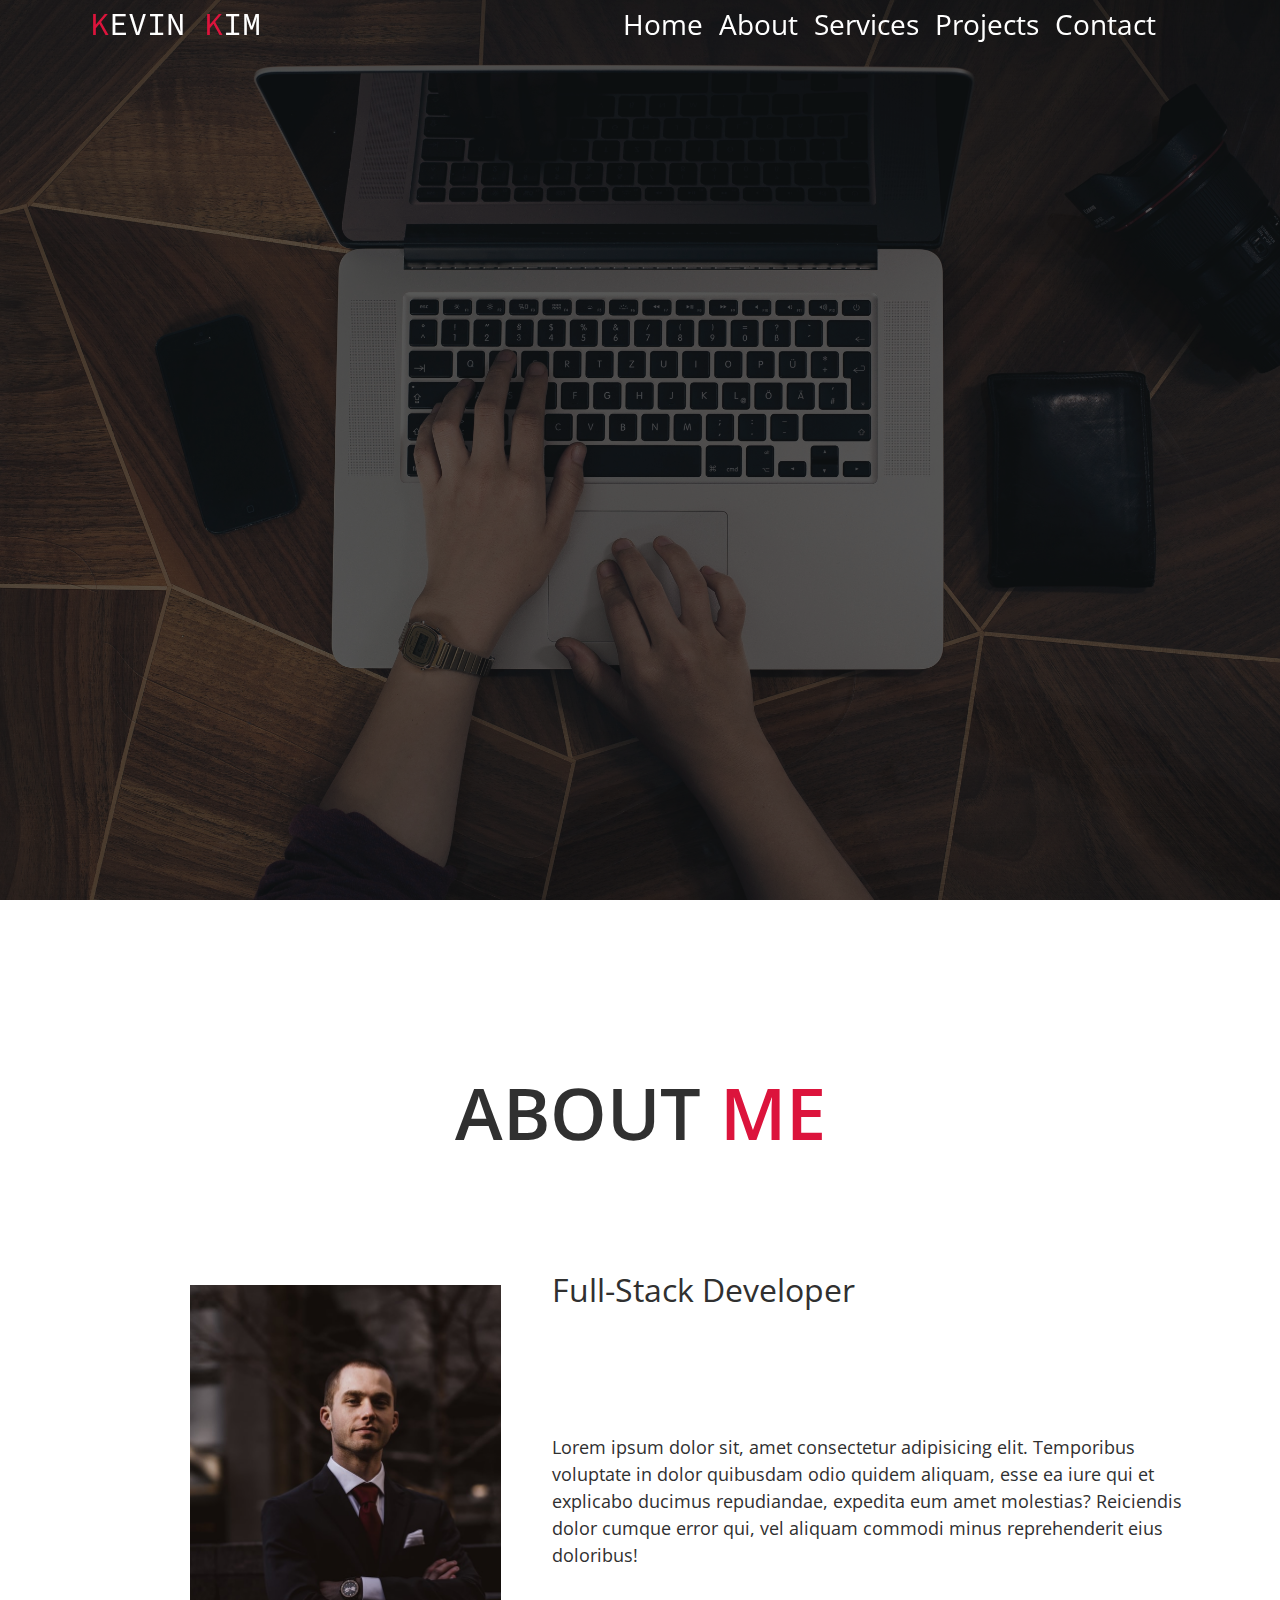
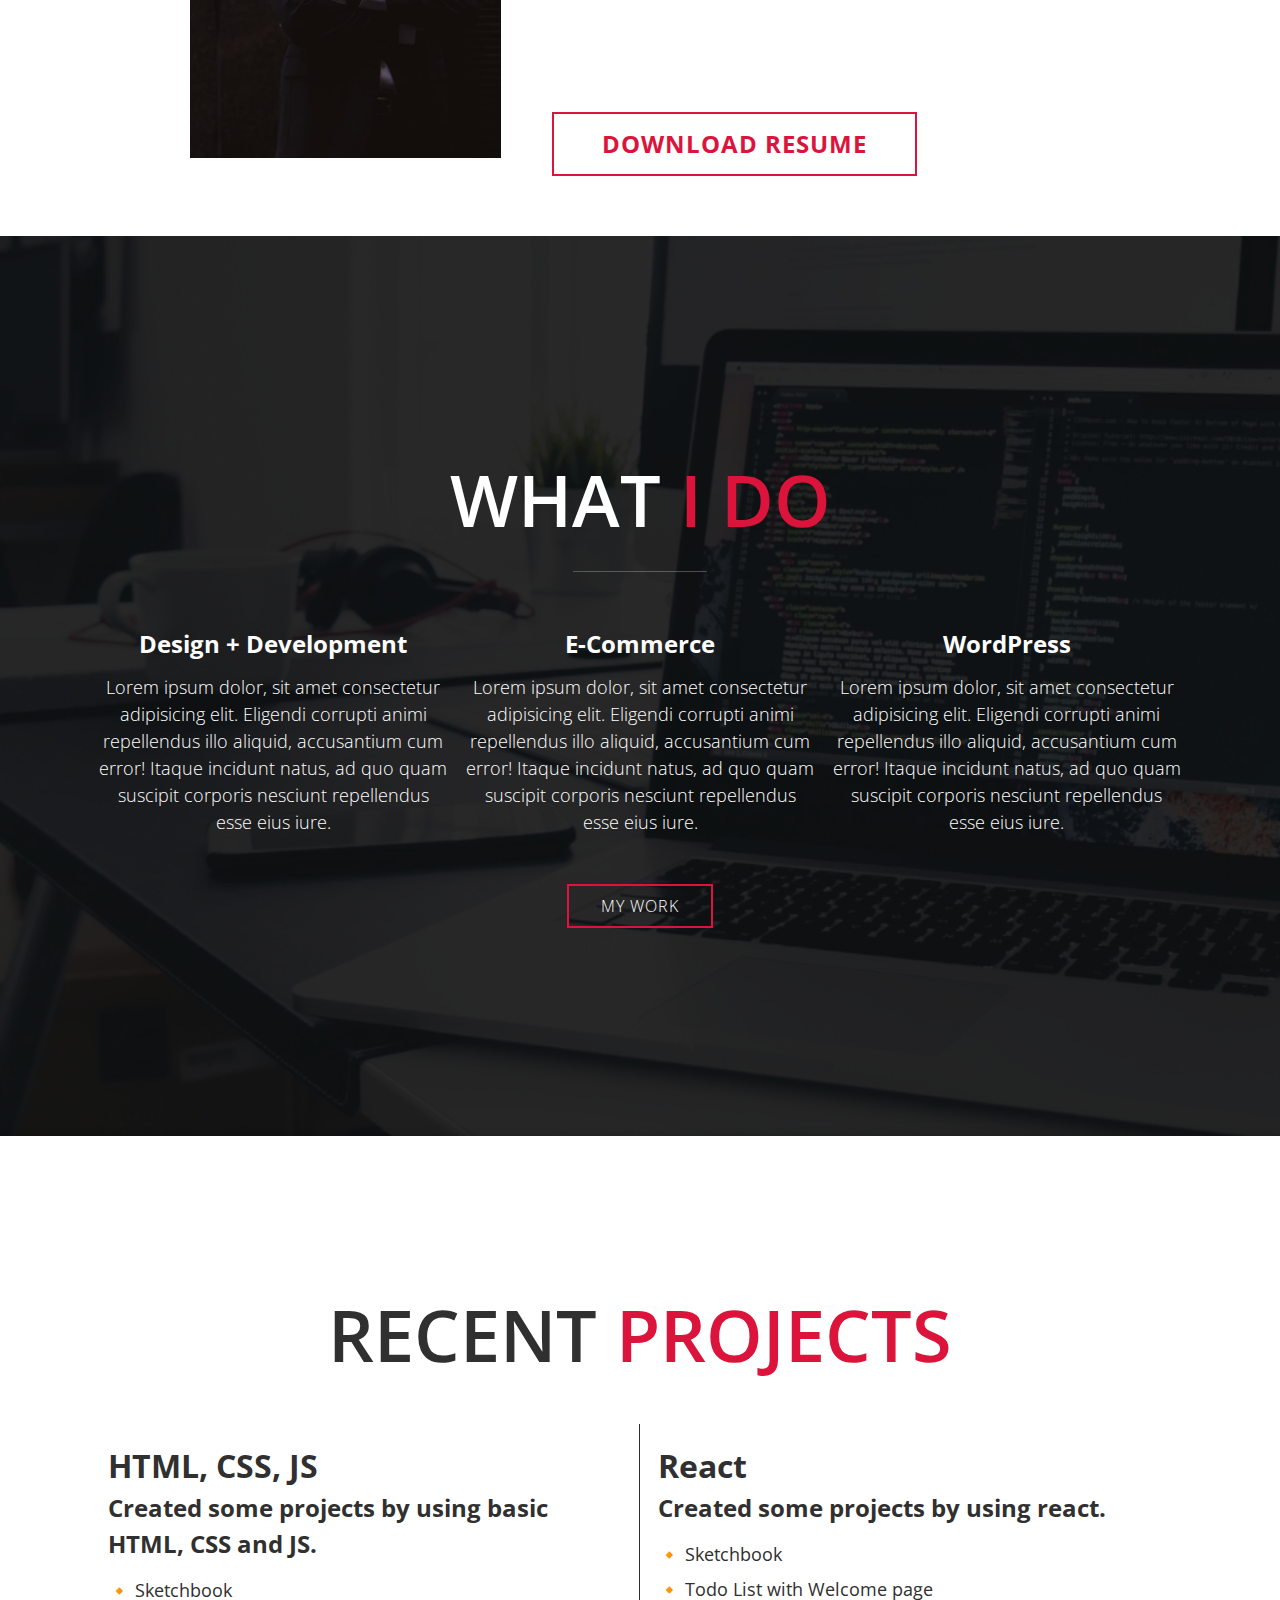
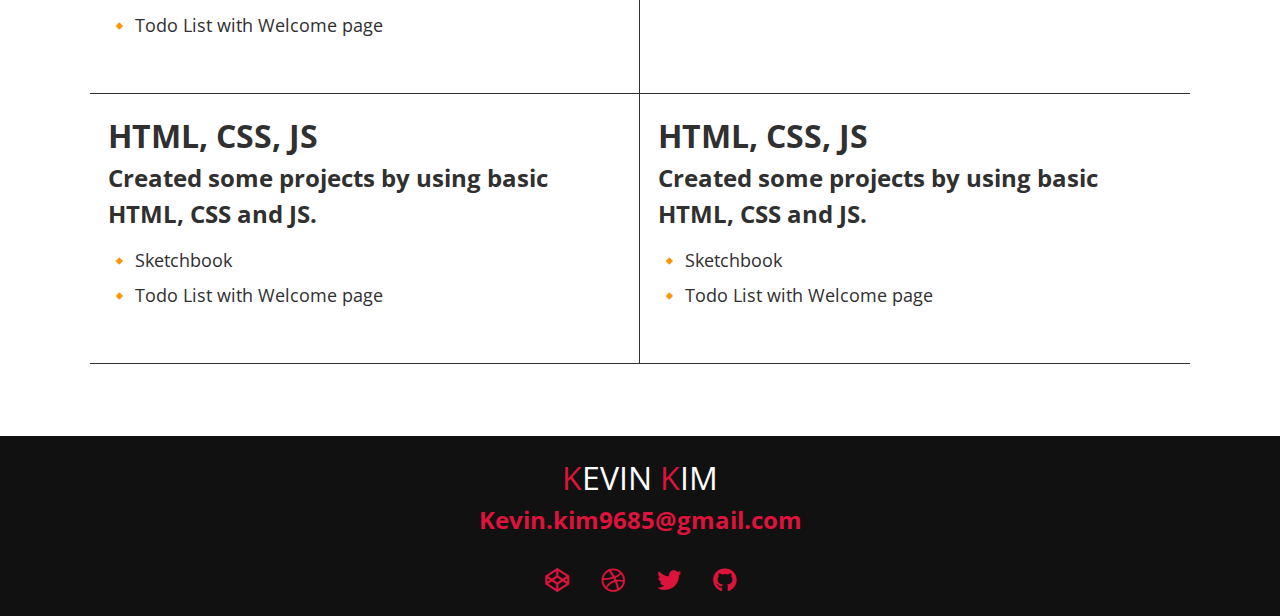
==== index.html @ 4c78dd15 "Update project detail page layout" ====
<!DOCTYPE html>
<html lang="en">

<head>
    <meta charset="UTF-8">
    <meta name="viewport" content="width=device-width, initial-scale=1.0">
    <link rel="stylesheet" href="https://cdnjs.cloudflare.com/ajax/libs/font-awesome/5.15.2/css/all.min.css">
    <link rel="stylesheet" href="styles.css">
    <title>Welcome to Kevin's Homepage</title>
</head>

<body>
    <!-- Header -->
    <header>
        <div class="header" id="header">
            <div class="logo">
                <a href="#" class="header__logo">
                    <h2><span>K</span>evin <span>K</span>im</h2>
                </a>
            </div>
            <nav>
                <div class="hamburger">
                    <div class="bar"></div>
                </div>
                <ul class="nav__items">
                    <li class="nav__item"><a href="#intro">
                            <h3 data-after="Home">Home</h3>
                        </a></li>
                    <li class="nav__item"><a href="#about">
                            <h3>About</h3>
                        </a></li>
                    <li class="nav__item"><a href="#services">
                            <h3>Services</h3>
                        </a></li>
                    <li class="nav__item"><a href="#projects">
                            <h3>Projects</h3>
                        </a></li>
                    <li class="nav__item"><a href="#footer">
                            <h3>Contact</h3>
                        </a></li>
                </ul>
            </nav>
        </div>
    </header>
    <!-- /Header -->

    <main>
        <!-- Introduction -->
        <section class="intro" id="intro">
            <!-- <div class="intro__left"> </div> -->

            <h2 class="section__subtitle section__subtitle--intro">Hello,<span class="span__animation"></span></h2>
            <h2 class="section__subtitle section__subtitle--intro">Full-Stack Developer <span
                    class="span__animation"></span></h2>
            <div class="intro__right">
                <p>Creative & </p>
                <p>Self-Motivated</p>
            </div>
            <h1 class="section__title section__title--intro">Kevin Kim<span class="span__animation"></span></h1>

            <a href="#projects" class="btn btn--intro" type="button">portfolio<span class="span__animation"></span></a>

            <!-- <div class="intro__right">
                <p>Creative</p>
                <p>Self-Motivated</p>
            </div> -->
        </section>
        <!-- /Introduction -->

        <!-- About -->
        <section class="about" id="about">
            <img src="./img/img-2.png" alt="About Me">
            <h1 class="section__title section__title--about">About <span>Me</span> </h1>
            <h2 class="section__subtitle section__subtitle--about">Full-Stack Developer</h2>
            <div class="section__body section__body--about">
                <p>Lorem ipsum dolor sit, amet consectetur adipisicing elit. Temporibus voluptate in dolor quibusdam
                    odio quidem aliquam, esse ea iure qui et explicabo ducimus repudiandae, expedita eum amet molestias?
                    Reiciendis dolor cumque error qui, vel aliquam commodi minus reprehenderit eius doloribus!</p>
            </div>
            <div class="button">
                <a href="#" class="btn btn-about" type="button">download resume</a>
            </div>
        </section>
        <!-- /About -->

        <!-- Services -->
        <section class="services" id="services">
            <h1 class="section__title section__title--services">What <span>I do</span></h1>
            <div class="section__body section__body--services">
                <div class="section__body--service">
                    <h2 class="section__subtitle section__subtitle--service">Design + Development</h2>
                    <p>Lorem ipsum dolor, sit amet consectetur adipisicing elit. Eligendi corrupti animi repellendus
                        illo aliquid, accusantium cum error! Itaque incidunt natus, ad quo quam suscipit corporis
                        nesciunt repellendus esse eius iure.</p>
                </div>
                <div class="section__body--service">
                    <h2 class="section__subtitle section__subtitle--service">E-Commerce</h2>
                    <p>Lorem ipsum dolor, sit amet consectetur adipisicing elit. Eligendi corrupti animi repellendus
                        illo aliquid, accusantium cum error! Itaque incidunt natus, ad quo quam suscipit corporis
                        nesciunt repellendus esse eius iure.</p>
                </div>
                <div class="section__body--service">
                    <h2 class="section__subtitle section__subtitle--service">WordPress</h2>
                    <p>Lorem ipsum dolor, sit amet consectetur adipisicing elit. Eligendi corrupti animi repellendus
                        illo aliquid, accusantium cum error! Itaque incidunt natus, ad quo quam suscipit corporis
                        nesciunt repellendus esse eius iure.</p>
                </div>
            </div>
            <a href="#projects" class="btn btn--service" type="button">My Work</a>

        </section>
        <!-- /Services -->

        <!-- Projects -->
        <section class="projects" id="projects">
            <h1 class="section__title section__title--projects">Recent <span>Projects</span></h1>
            <div class="project">
                <div class="project__body"><a href="html_css_js.html">
                        <h3 class="project__title">HTML, CSS, JS</h3>
                        <h4 class="project__subtitle">Created some projects by using basic HTML, CSS and JS.</h4>
                        <ul class="project__uList">
                            <li class="project__list">🔸 Sketchbook </li>
                            <li class="project__list">🔸 Todo List with Welcome page
                            </li>
                        </ul>
                    </a>
                </div>
                <div class="project__body"><a href="react.html">
                        <h3 class="project__title">React</h3>
                        <h4 class="project__subtitle">Created some projects by using react.</h4>
                        <ul class="project__uList">
                            <li class="project__list">🔸 Sketchbook </li>
                            <li class="project__list">🔸 Todo List with Welcome page
                            </li>
                        </ul>
                    </a>
                </div>
            </div>
            <div class="project">
                <div class="project__body"><a href="html_css_js.html">
                        <h3 class="project__title">HTML, CSS, JS</h3>
                        <h4 class="project__subtitle">Created some projects by using basic HTML, CSS and JS.</h4>
                        <ul class="project__uList">
                            <li class="project__list">🔸 Sketchbook </li>
                            <li class="project__list">🔸 Todo List with Welcome page
                            </li>
                        </ul>
                    </a>
                </div>
                <div class="project__body"><a href="html_css_js.html">
                        <h3 class="project__title">HTML, CSS, JS</h3>
                        <h4 class="project__subtitle">Created some projects by using basic HTML, CSS and JS.</h4>
                        <ul class="project__uList">
                            <li class="project__list">🔸 Sketchbook </li>
                            <li class="project__list">🔸 Todo List with Welcome page
                            </li>
                        </ul>
                    </a>
                </div>
            </div>
        </section>
        <!-- /Projects -->
        <!-- Footer -->
        <footer class="footer" id="footer">
            <p>
            <h3 class="footer__title"><span>K</span>evin <span>K</span>im </h3>
            </p>
            <a href="mailto:kevin.kim9685@gmail.com" class="footer__link">Kevin.kim9685@gmail.com</a>
            <ul class="social-site">
                <li class="social-site__item"><a class="social-site__link" href="https://codepen.io"><i
                            class="fab fa-codepen"></i></a></li>
                <li class="social-site__item"><a class="social-site__link" href="http://dribbble.com"><i
                            class="fab fa-dribbble"></i></a></li>
                <li class="social-site__item"><a class="social-site__link" href="https://twitter.com"><i
                            class="fab fa-twitter"></i></a></li>
                <li class="social-site__item"><a class="social-site__link" href="https://github.com"><i
                            class="fab fa-github"></i></a></li>
        </footer>
        <!-- /Footer -->
    </main>
    <script src="app.js"></script>
</body>

</html>
---- styles.css ----
@import url('https://fonts.googleapis.com/css2?family=Open+Sans:wght@300;400;700;800&family=Source+Code+Pro:wght@300;400;700&family=Source+Sans+Pro:wght@300;400;700&display=swap');

*,
*::before,
*::after {
  margin: 0;
  padding: 0;
  box-sizing: border-box;
}

/* Custom Properties */
:root {
  /*font-family*/
  --ff-primary: 'Open Sans', sans-serif;
  --ff-secondary: 'Source Code Pro', monospace;
  --ff-third: 'Source Sans Pro', sans-serif;

  /* font-weight */
  --fw-light: 300;
  --fw-regular: 400;
  --fw-bold: 700;
  --fw-bolder: 900;

  /* color */
  --clr-light: #ffffff;
  --clr-dark: #303030;
  --clr-accent: #0c0c0c;
  --clr-main: crimson;
  --clr-darker: #111111;

  /* font-size */
  --fs-h1: 3rem;
  --fs-h2: 2.25rem;
  --fs-h3: 1.25rem;
  --fs-h4: 0.9rem;
  --fs-body: 0.8rem;

  /* box-shadow */
  --bs: 0.25em 0.25em 0.75em rgba(0, 0, 0, 0.25),
    0.125em 0.125em 0.25em rgba(0, 0, 0, 0.15);
}

@media (min-width: 800px) {
  :root {
    --fs-h1: 4.5rem;
    --fs-h2: 3.75rem;
    --fs-h3: 2rem;
    --fs-h4: 1.5rem;
    --fs-body: 1.125rem;
  }
}
/* /Custom Properties */

/* General Styles */
html {
  scroll-behavior: smooth;
}

body {
  background-color: var(--clr-light);
  font-weight: var(--fw-regular);
  color: var(--clr-dark);
  font-family: var(--ff-primary);
  font-size: var(--fs-body);
  line-height: 1.5;
}

img {
  width: 100%;
  height: 100%;
  object-fit: cover;
}

a {
  text-decoration: none;
}

span {
  color: var(--clr-main);
}

.span__animation {
  position: absolute;
  top: 0;
  left: 0;
  height: 100%;
  width: 0%;
}

.btn {
  display: inline-block;
  position: relative;
  padding: 0.5em 2em;
  color: var(--clr-light);
  background-color: transparent;
  border: 2px solid var(--clr-main);
  font-size: var(--fs-h4);
  text-transform: uppercase;
  letter-spacing: 1px;
  margin-top: 1em;
  font-weight: var(--fw-light);
}

.btn:hover {
  color: var(--clr-light);
  background-color: var(--clr-main);
  transition: 0.4s ease-in-out;
}
/* /General Styles */

/* Typography */
h1 {
  font-size: var(--fs-h1);
  font-weight: var(--fw-bold);
}
h2 {
  font-size: var(--fs-h2);
  font-weight: var(--fw-regular);
}
h3 {
  font-size: var(--fs-h3);
}
h4 {
  font-size: var(--fs-h4);
}

section {
  /* margin-bottom: 1em; */
  min-height: 100vh;
  width: 100%;
  display: flex;
  justify-content: center;
  align-items: center;
  padding: 5em 3em;
}

.section__title {
  margin-bottom: 0.25em;
  font-size: var(--fs-h1);
  text-transform: uppercase;
  font-weight: 600;
  font-size: var(--fs-h1);
  text-align: center;
}

.section__subtitle {
  font-size: var(--fs-h3);
}

.section__title--intro {
  margin-bottom: 0;
  line-height: 1.2;
}

/* /Typography */

/* Header */
header {
  position: fixed;
  left: 0;
  top: 0;
  z-index: 2;
  width: 100vw;
  height: auto;
  /* padding: 0 1em; */
}

.header {
  position: relative;
  display: flex;
  justify-content: space-between;
  align-items: center;
  padding: 0 2em;
}

.header::after {
  content: '';
  position: absolute;
  top: 0;
  left: 0;
  width: 100%;
  height: 100%;
  /* background-color: var(--clr-dark); */
  z-index: -1;
  opacity: 0.5;
  /* background-color: var(--clr-dark); */
  /* opacity: 0.9; */
}

.header__logo {
  /* margin-left: 1em; */
  /* margin-left: 1em; */
  /* height: auto; */
  color: var(--clr-light);
  font-family: var(--ff-secondary);
  text-transform: uppercase;
}

.header__logo h2 {
  font-size: 2rem;
}

/* .nav {
  display: flex;
  align-items: center;
  justify-content: center;
} */

.nav__items {
  display: none;
  transition: display 0.5s ease;
}
.nav__items.active {
  position: absolute;
  background-color: var(--clr-dark);
  /* color:var(--clr-light); */
  top: 0;
  left: 0;
  width: 100vw;
  height: 100vh;
  top: 0;
  display: flex;
  flex-direction: column;
  justify-content: space-evenly;
  align-items: center;
  /* transform: ; */
}

.nav__items .nav__item h3 {
  color: var(--clr-light);
  font-size: var(--fs-h3);
}

.nav__items .nav__item a h3:hover {
  color: var(--clr-main);
}

/*이 부분 어려움 다시하기
.nav__items .nav__item a h3::after {
  content:'home';
  position: absolute;
  width: 100%;
  height: 100%;
  display: flex;
  align-items: center;
  justify-content: center;
  top: 0;
  left: 0;

  color:white;
  font-size: 15rem;
  letter-spacing: 50px;
  z-index: 1;
  transition: 0.3s ease letter-spacing;
}




.nav__items .nav__item a h3:hover h3::after{

  letter-spacing: initial;
  z-index: 1;
  color: var(--clr-dark);
}



*/

.hamburger {
  display: flex;
  justify-content: center;
  align-items: center;
  width: 40px;
  height: 40px;
  border: 3px solid white;
  border-radius: 50%;
  position: relative;
  transform: scale(0.8);
  cursor: pointer;
  z-index: 2;
}

.hamburger::after {
  position: absolute;
  content: '';
  height: 100%;
  width: 100%;
  border-radius: 50%;
  border: 3px solid white;
  animation: hamburger_pulse 1s ease infinite;
}

.hamburger .bar {
  width: 25px;
  height: 2px;
  background-color: white;
  position: relative;
  z-index: -1;
}
.hamburger .bar::after,
.hamburger .bar::before {
  content: '';
  position: absolute;
  width: 25px;
  height: 2px;
  background-color: white;
  transition: transform 0.3s ease;
}

.hamburger .bar::after {
  bottom: 6px;
}
.hamburger .bar::before {
  top: 6px;
}

.hamburger.active .bar::after {
  bottom: 0;
  transform: rotate(45deg);
}
.hamburger.active .bar::before {
  top: 0;
  transform: rotate(-45deg);
}
.hamburger.active .bar {
  background-color: transparent;
}

/* /Header */

/* Introduction */
.intro {
  background-image: url(./img/bg3.jpg);
  /* width: 100%;
  height: 100%; */
  background-size: cover;
  background-position: top center;
  position: relative;
  z-index: 1;
  display: flex;
  flex-direction: column;
  /* justify-items: flex-start; */
  align-items: flex-start;
  padding-left: 3em;
  color: white;

  /* display: flex; */
}

.intro::after {
  content: '';
  position: absolute;
  width: 100%;
  height: 100%;
  top: 0;
  left: 0;
  background-color: var(--clr-darker);
  opacity: 0.7;
  z-index: -1;
}

/* h1, h2{
  display: inline-block;
} */

.intro__right {
  display: none;
  /* align-self: flex-end;
  margin-right: 5em; */
  /* justify-self: flex-end;
  right: auto; */
  /* right: auto; */
  /* height: 0; */
}

.section__subtitle--intro,
.section__title--intro {
  position: relative;
  animation: text_reveal 0.5s ease forwards;
  animation-delay: 0.3s;
  color: transparent;
}

.section__subtitle--intro:nth-child(1) {
  animation-delay: 1s;
}
.section__subtitle--intro:nth-child(2) {
  animation-delay: 2s;
}

.section__title--intro {
  /* color: var(--clr-main); */
  animation: text_reveal_name 0.5s ease forwards;
  animation-delay: 3s;
  text-transform: capitalize;
}

.section__subtitle--intro .span__animation,
.section__title--intro .span__animation {
  animation: text_reveal_box 1s ease;
  background-color: var(--clr-main);
}

.section__subtitle--intro:nth-child(1) .span__animation {
  animation-delay: 0.5s;
}
.section__subtitle--intro:nth-child(2) .span__animation {
  animation-delay: 1.5s;
}
.section__title--intro .span__animation {
  animation-delay: 2.5s;
}

.btn--intro {
  /* background-color: transparent; */
  border-color: transparent;
  color: transparent;
  animation: a_reveal 0.5s ease forwards;
  animation-delay: 4s;
}

.btn--intro .span__animation {
  /* left: 100%; */
  /* width: 100%; */
  background-color: var(--clr-main);
  animation: text_reveal_box 1s ease;
  animation-delay: 3.5s;
}

.intro__right p {
  font-size: var(--fs-h3);
  font-weight: var(--fw-bold);
  color: transparent;
  animation: text_reveal 0.5s ease forwards;
  animation-delay: 4.5s;
}
/* /Introduction */

/* About */
section.about {
  display: grid;
  margin: 2em auto 0 auto;

  grid-column-gap: 2em;
  grid-template-columns: 4fr 6fr;
  grid-auto-rows: minmax(min-content, auto);
  grid-template-areas:
    'title title'
    'img subtitle'
    'img body'
    'img button';
}

section.about img {
  grid-area: img;
  justify-self: end;
  width: 80%;
  height: 80%;
  border: 15px white solid;
  position: relative;
  z-index: -5;
  display: grid;
}

section.about img::after {
  content: 'Hi';
  position: absolute;
  top: 0;
  left: 0;
  justify-self: start;
  width: 98%;
  height: 98%;
  border: 30px solid var(--clr-main);
  z-index: 10;
}

section.about .section__title--about {
  grid-area: title;
}

section.about .section__subtitle--about {
  grid-area: subtitle;
}

section.about .section__body--about {
  grid-area: body;
}

section.about .btn-about {
  grid-area: button;
  color: var(--clr-main);
  font-weight: var(--fw-bold);
}

section.about .btn-about:hover {
  color: var(--clr-light);
}
/* /About */

/* Services */
section.services {
  background-image: url('./img/services-bg.jpg');
  background-size: cover;
  background-blend-mode: overlay;
  display: flex;
  flex-direction: column;
  justify-content: center;
  align-items: center;
  background-color: var(--clr-dark);
  color: var(--clr-light);
  text-align: center;
}
.section__body--services {
  display: flex;
  justify-content: space-evenly;
}

.section__title--services {
  position: relative;
}
.section__title--services::after {
  content: ' ';
  /* position: absolute; */
  display: block;
  /* left: 50%; */
  margin: 0.25em auto 0 auto;
  width: 35%;
  height: 1px;
  background-color: var(--clr-light);
  /* border: 1px var(--clr-light) solid; */
  opacity: 0.25;
}

.section__body--service {
  padding: 0 0.5rem;
}

.section__body--services .section__subtitle--service {
  font-size: var(--fs-h4);
  font-weight: var(--fw-bold);
  margin-top: 1.5em;
  margin-bottom: 0.5em;
}

.section__body--services p {
  font-weight: var(--fw-light);
}

.btn--service {
  margin-top: 3em;
  font-size: 1rem;
}

.btn--service:focus {
  outline: 3px solid var(--clr-main);
  outline-offset: 3px;
  transition: 0.2s ease;
}
/* /Services */

/* Projects */
.projects {
  flex-direction: column;
  padding-left: 0;
  padding-right: 0;
  padding-bottom: 0;
  box-shadow: var(--bs);
}

.projects .project {
  display: flex;
  flex-direction: row;
  /* background-color: var(--clr-dark); */
  /* color: var(--clr-light); */
  color: var(--clr-dark);
  height: 15em;
  /* overflow: hidden; */
  position: relative;
  z-index: 1;

  /* flex-basis: 50%; */
}

.project .project__body {
  flex-basis: 50%;
  padding: 1em 1em;
  display: flex;
  flex-direction: column;
  /* justify-content: center; */
  overflow: hidden;
  border-bottom: 1px solid var(--clr-dark);
  /* border-left: 1px solid var(--clr-dark); */
}

/* .project .project__body__right {
  border-left: 1px solid var(--clr-dark);
} */
.project .project__body:nth-child(odd) {
  border-right: 1px solid var(--clr-dark);
}

.project .project__body a {
  color: inherit;
}

.project .project__body a:hover {
  opacity: 0.8;
}

.project .project__img {
  flex-basis: 50%;
  position: relative;
  overflow: hidden;
}
/* 
.project .project__img::after{
  content: '';
  position: absolute;
  top: 0;
  left: 0;
  width: 100%;
  height: 100%;
  background-color: var(--clr-darker);
  opacity: 0.8;
  z-index: 1;
  cursor: pointer;
 
} */

.project .project__img img {
  transition: transform 0.2s ease;
  cursor: pointer;
}

/* .project .project__img img:hover { */
.project .project__img img:hover {
  transform: scale(1.2);
}

.project .project__uList {
  margin-top: 15px;
  list-style: none;
}

.project .project__list {
  cursor: pointer;
  margin-top: 0.5rem;
}

.project .project__list > a {
  color: inherit;
}

.project .project__list > a:hover {
  opacity: 0.8;
}
/* /Projects */

/* Footer */
.footer {
  background-color: var(--clr-darker);
  display: flex;
  flex-direction: column;
  justify-content: center;
  align-items: center;
  height: 10em;
}

.footer .footer__title {
  text-transform: uppercase;
  color: var(--clr-light);
  font-weight: var(--fw-regular);
}
.footer a {
  color: var(--clr-main);
  font-weight: bolder;
  transition: opacity 0.2s ease;
}

.footer a:hover {
  opacity: 0.6;
}

.footer .footer__link {
  margin-bottom: 1em;
  font-size: var(--fs-h4);
}

.footer .social-site {
  list-style: none;
  display: flex;
}

.footer .social-site__link {
  font-size: var(--fs-h4);
  padding: 0 1rem;
}

/* /Footer */

/* Keyframes */
@keyframes text_reveal_box {
  50% {
    width: 100%;
    left: 0;
  }
  100% {
    width: 0;
    left: 100%;
  }
}
@keyframes text_reveal {
  100% {
    color: white;
  }
}
@keyframes text_reveal_name {
  100% {
    color: crimson;
  }
}

@keyframes a_reveal {
  100% {
    border-color: var(--clr-main);
    color: var(--clr-light);
  }
}
@keyframes hamburger_pulse {
  0% {
    opacity: 1;
    transform: scale(1);
  }
  100% {
    opacity: 0;
    transform: scale(1.5);
  }
}

/* /Keyframes */

@media only screen and (min-width: 1200px) {
  .header {
    padding: 0 5em;
  }

  section {
    padding: 0 5em;
  }

  .intro,
  .projects {
    padding: 0 5em;
  }

  .intro__right {
    /* display: none; */
    display: block;
    align-self: flex-end;
    margin-right: 5em;
    /* justify-self: flex-end;
  right: auto; */
    /* right: auto; */
    height: 0;
  }

  .about .section__title--about {
    margin-top: 100px;
  }

  .projects .section__title--projects {
    margin: 1em 0 0.5em 0;
  }

  /* .project, . {
    padding: 0 5em;
  } */

  .hamburger {
    display: none;
  }
  nav {
    margin-right: 1em;
    display: flex;
    align-items: center;
  }
  .nav__items {
    display: flex;
    justify-content: space-around;
    align-items: center;
    list-style: none;
    color: var(--clr-light);

    /* margin-right: ;? */
  }

  .nav__item {
    margin-right: 1rem;
  }
  .nav__item a {
    text-decoration: none;
    cursor: pointer;
    /* font-size: 10px; */
  }
  .nav__items .nav__item h3 {
    /* text-transform: uppercase; */
    font-weight: var(--fw-regular);
    color: var(--clr-light);
    font-size: 1.75rem;
    /* font-size */
  }
  .nav__item h3:hover {
    color: var(--clr-main);
  }
}
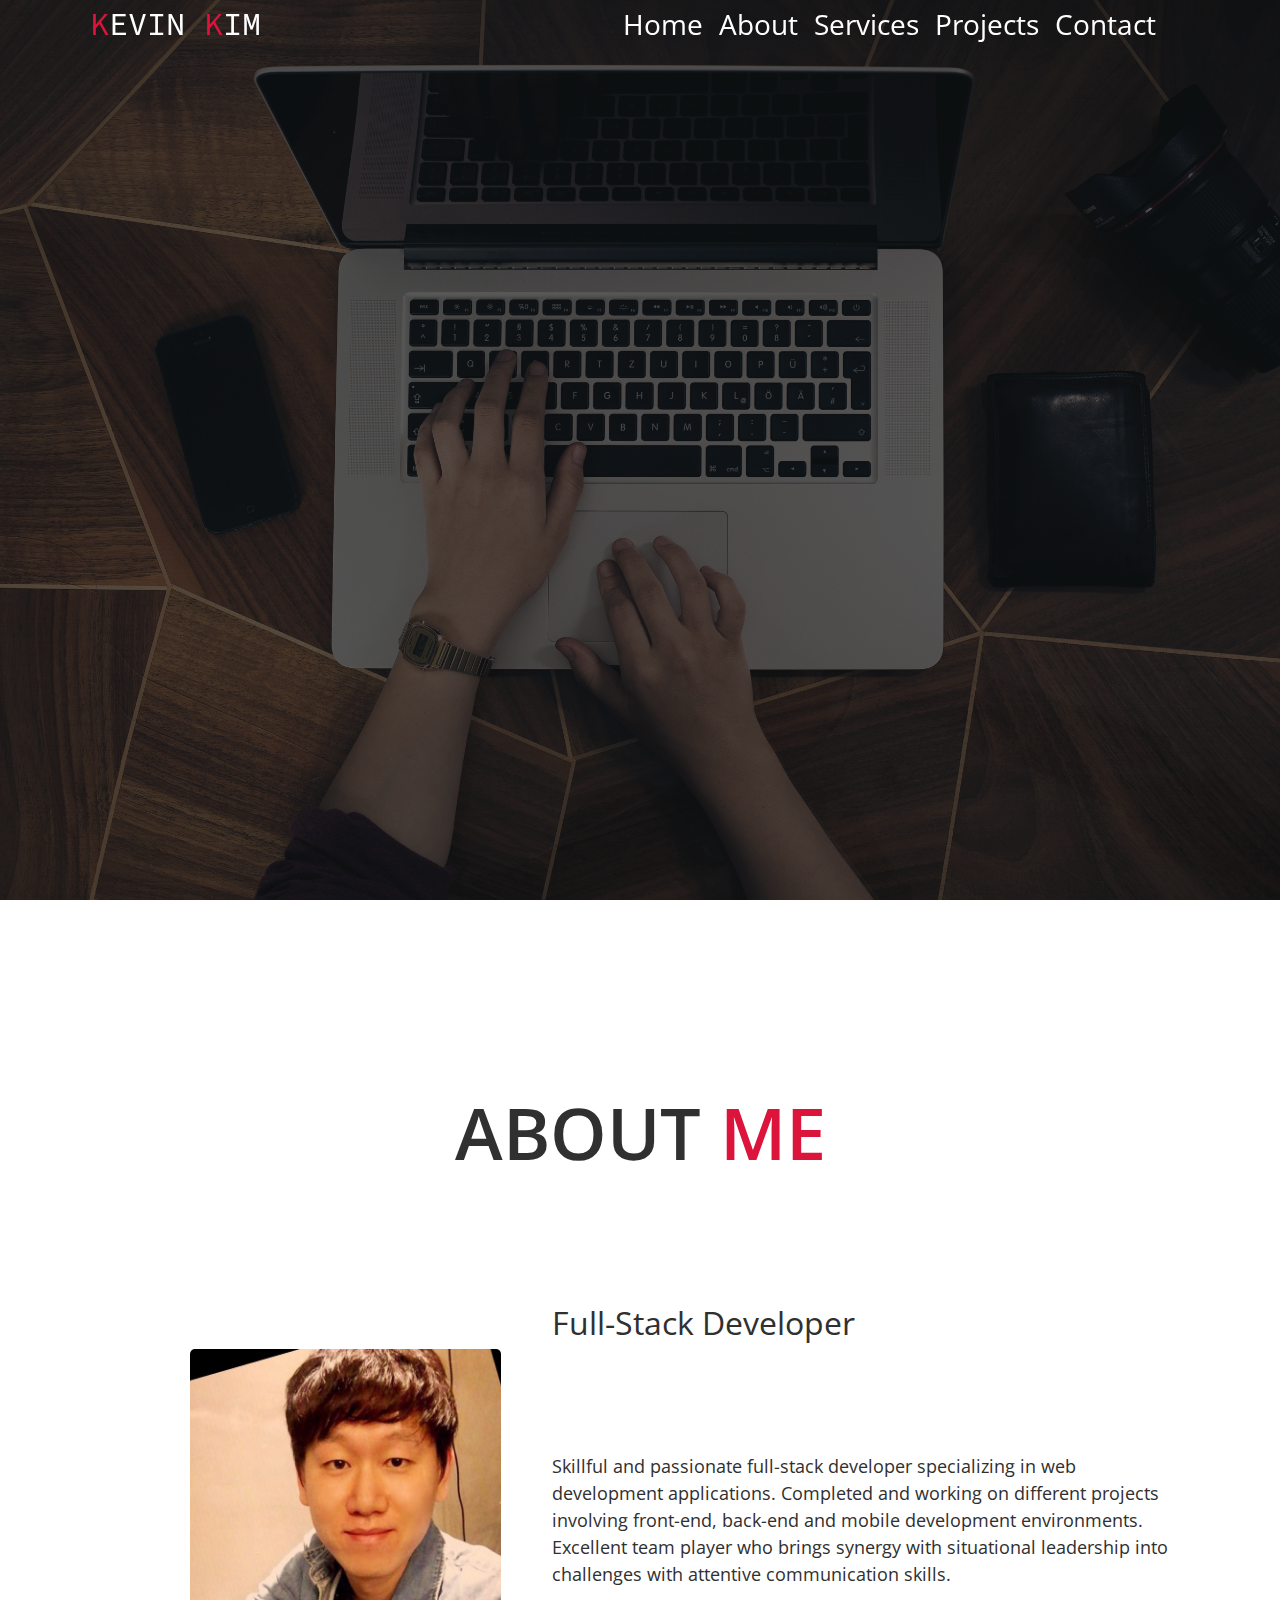
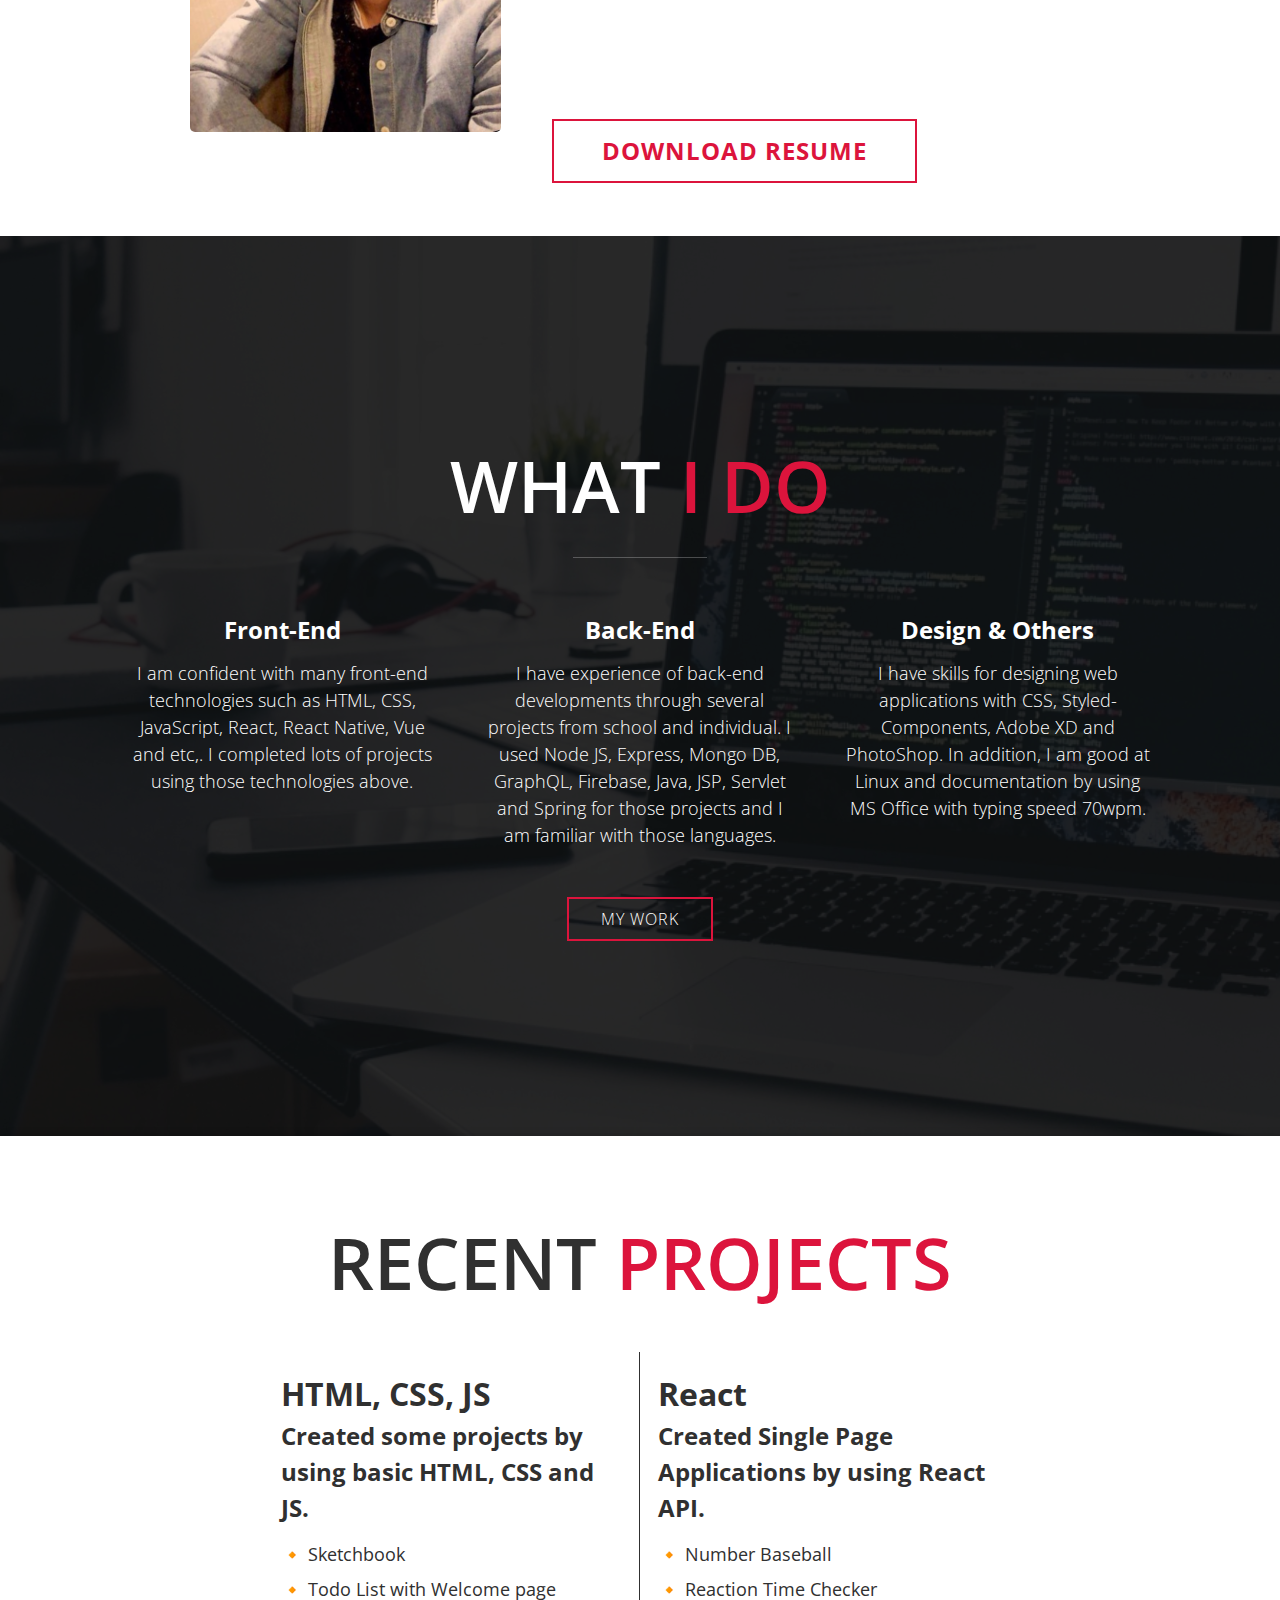
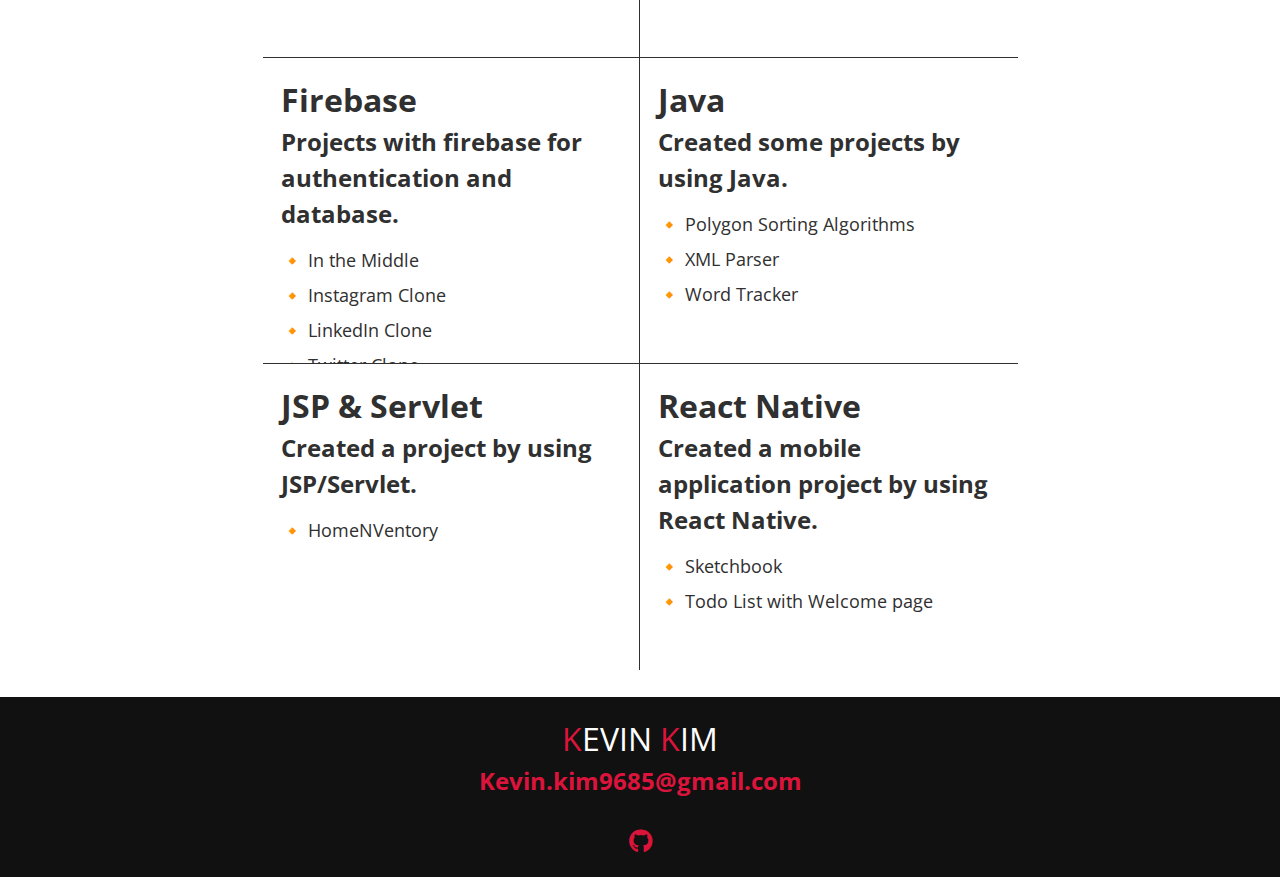
==== commit 5b59b1a0: "Upload projects and detail pages" ====
--- a/index.html
+++ b/index.html
@@ -69,16 +69,18 @@
 
         <!-- About -->
         <section class="about" id="about">
-            <img src="./img/img-2.png" alt="About Me">
+            <img src="./img/profile.jpg" alt="About Me">
             <h1 class="section__title section__title--about">About <span>Me</span> </h1>
             <h2 class="section__subtitle section__subtitle--about">Full-Stack Developer</h2>
             <div class="section__body section__body--about">
-                <p>Lorem ipsum dolor sit, amet consectetur adipisicing elit. Temporibus voluptate in dolor quibusdam
-                    odio quidem aliquam, esse ea iure qui et explicabo ducimus repudiandae, expedita eum amet molestias?
-                    Reiciendis dolor cumque error qui, vel aliquam commodi minus reprehenderit eius doloribus!</p>
+                <p>Skillful and passionate full-stack developer specializing in web development applications. Completed
+                    and working on different projects involving front-end, back-end and mobile development environments.
+                    Excellent team player who brings synergy with situational leadership into challenges with
+                    attentive communication skills.</p>
             </div>
             <div class="button">
-                <a href="#" class="btn btn-about" type="button">download resume</a>
+                <a href="./file/Resume_Web Developer_Kevin.pdf" class="btn btn-about" type="button download">download
+                    resume</a>
             </div>
         </section>
         <!-- /About -->
@@ -88,22 +90,23 @@
             <h1 class="section__title section__title--services">What <span>I do</span></h1>
             <div class="section__body section__body--services">
                 <div class="section__body--service">
-                    <h2 class="section__subtitle section__subtitle--service">Design + Development</h2>
-                    <p>Lorem ipsum dolor, sit amet consectetur adipisicing elit. Eligendi corrupti animi repellendus
-                        illo aliquid, accusantium cum error! Itaque incidunt natus, ad quo quam suscipit corporis
-                        nesciunt repellendus esse eius iure.</p>
+                    <h2 class="section__subtitle section__subtitle--service">Front-End</h2>
+                    <p>I am confident with many front-end technologies such as HTML, CSS, JavaScript, React, React
+                        Native, Vue and etc,. I completed lots of projects using those technologies above. </p>
+
                 </div>
                 <div class="section__body--service">
-                    <h2 class="section__subtitle section__subtitle--service">E-Commerce</h2>
-                    <p>Lorem ipsum dolor, sit amet consectetur adipisicing elit. Eligendi corrupti animi repellendus
-                        illo aliquid, accusantium cum error! Itaque incidunt natus, ad quo quam suscipit corporis
-                        nesciunt repellendus esse eius iure.</p>
+                    <h2 class="section__subtitle section__subtitle--service">Back-End</h2>
+                    <p>I have experience of back-end developments through several projects from school and individual. I
+                        used Node JS, Express, Mongo DB, GraphQL, Firebase, Java, JSP, Servlet and Spring for those
+                        projects and
+                        I am familiar with those languages.</p>
                 </div>
                 <div class="section__body--service">
-                    <h2 class="section__subtitle section__subtitle--service">WordPress</h2>
-                    <p>Lorem ipsum dolor, sit amet consectetur adipisicing elit. Eligendi corrupti animi repellendus
-                        illo aliquid, accusantium cum error! Itaque incidunt natus, ad quo quam suscipit corporis
-                        nesciunt repellendus esse eius iure.</p>
+                    <h2 class="section__subtitle section__subtitle--service">Design & Others</h2>
+                    <p>I have skills for designing web applications with CSS, Styled-Components, Adobe XD and PhotoShop.
+                        In addition, I am
+                        good at Linux and documentation by using MS Office with typing speed 70wpm.</p>
                 </div>
             </div>
             <a href="#projects" class="btn btn--service" type="button">My Work</a>
@@ -127,29 +130,52 @@
                 </div>
                 <div class="project__body"><a href="react.html">
                         <h3 class="project__title">React</h3>
-                        <h4 class="project__subtitle">Created some projects by using react.</h4>
-                        <ul class="project__uList">
-                            <li class="project__list">🔸 Sketchbook </li>
-                            <li class="project__list">🔸 Todo List with Welcome page
+                        <h4 class="project__subtitle">Created Single Page Applications by using React API.</h4>
+                        <ul class="project__uList">
+                            <li class="project__list">🔸 Number Baseball </li>
+                            <li class="project__list">🔸 Reaction Time Checker
                             </li>
                         </ul>
                     </a>
                 </div>
             </div>
             <div class="project">
-                <div class="project__body"><a href="html_css_js.html">
-                        <h3 class="project__title">HTML, CSS, JS</h3>
-                        <h4 class="project__subtitle">Created some projects by using basic HTML, CSS and JS.</h4>
-                        <ul class="project__uList">
-                            <li class="project__list">🔸 Sketchbook </li>
-                            <li class="project__list">🔸 Todo List with Welcome page
-                            </li>
-                        </ul>
-                    </a>
-                </div>
-                <div class="project__body"><a href="html_css_js.html">
-                        <h3 class="project__title">HTML, CSS, JS</h3>
-                        <h4 class="project__subtitle">Created some projects by using basic HTML, CSS and JS.</h4>
+                <div class="project__body"><a href="firebase.html">
+                        <h3 class="project__title">Firebase</h3>
+                        <h4 class="project__subtitle">Projects with firebase for authentication and
+                            database.</h4>
+                        <ul class="project__uList">
+                            <li class="project__list">🔸 In the Middle </li>
+                            <li class="project__list">🔸 Instagram Clone </li>
+                            <li class="project__list">🔸 LinkedIn Clone </li>
+                            <li class="project__list">🔸 Twitter Clone </li>
+                        </ul>
+                    </a>
+                </div>
+                <div class="project__body"><a href="java.html">
+                        <h3 class="project__title">Java</h3>
+                        <h4 class="project__subtitle">Created some projects by using Java.</h4>
+                        <ul class="project__uList">
+                            <li class="project__list">🔸 Polygon Sorting Algorithms </li>
+                            <li class="project__list">🔸 XML Parser </li>
+                            <li class="project__list">🔸 Word Tracker
+                            </li>
+                        </ul>
+                    </a>
+                </div>
+            </div>
+            <div class="project">
+                <div class="project__body project__body__end"><a href="JavaBackend.html">
+                        <h3 class="project__title">JSP & Servlet</h3>
+                        <h4 class="project__subtitle">Created a project by using JSP/Servlet.</h4>
+                        <ul class="project__uList">
+                            <li class="project__list">🔸 HomeNVentory </li>
+                        </ul>
+                    </a>
+                </div>
+                <div class="project__body project__body__end"><a href="java.html">
+                        <h3 class="project__title">React Native</h3>
+                        <h4 class="project__subtitle">Created a mobile application project by using React Native.</h4>
                         <ul class="project__uList">
                             <li class="project__list">🔸 Sketchbook </li>
                             <li class="project__list">🔸 Todo List with Welcome page
@@ -167,12 +193,6 @@
             </p>
             <a href="mailto:kevin.kim9685@gmail.com" class="footer__link">Kevin.kim9685@gmail.com</a>
             <ul class="social-site">
-                <li class="social-site__item"><a class="social-site__link" href="https://codepen.io"><i
-                            class="fab fa-codepen"></i></a></li>
-                <li class="social-site__item"><a class="social-site__link" href="http://dribbble.com"><i
-                            class="fab fa-dribbble"></i></a></li>
-                <li class="social-site__item"><a class="social-site__link" href="https://twitter.com"><i
-                            class="fab fa-twitter"></i></a></li>
                 <li class="social-site__item"><a class="social-site__link" href="https://github.com"><i
                             class="fab fa-github"></i></a></li>
         </footer>
--- a/styles.css
+++ b/styles.css
@@ -1,4 +1,4 @@
-@import url('https://fonts.googleapis.com/css2?family=Open+Sans:wght@300;400;700;800&family=Source+Code+Pro:wght@300;400;700&family=Source+Sans+Pro:wght@300;400;700&display=swap');
+@import url("https://fonts.googleapis.com/css2?family=Open+Sans:wght@300;400;700;800&family=Source+Code+Pro:wght@300;400;700&family=Source+Sans+Pro:wght@300;400;700&display=swap");
 
 *,
 *::before,
@@ -11,9 +11,9 @@
 /* Custom Properties */
 :root {
   /*font-family*/
-  --ff-primary: 'Open Sans', sans-serif;
-  --ff-secondary: 'Source Code Pro', monospace;
-  --ff-third: 'Source Sans Pro', sans-serif;
+  --ff-primary: "Open Sans", sans-serif;
+  --ff-secondary: "Source Code Pro", monospace;
+  --ff-third: "Source Sans Pro", sans-serif;
 
   /* font-weight */
   --fw-light: 300;
@@ -36,8 +36,7 @@
   --fs-body: 0.8rem;
 
   /* box-shadow */
-  --bs: 0.25em 0.25em 0.75em rgba(0, 0, 0, 0.25),
-    0.125em 0.125em 0.25em rgba(0, 0, 0, 0.15);
+  --bs: 0.25em 0.25em 0.75em rgba(0, 0, 0, 0.25), 0.125em 0.125em 0.25em rgba(0, 0, 0, 0.15);
 }
 
 @media (min-width: 800px) {
@@ -174,7 +173,7 @@
 }
 
 .header::after {
-  content: '';
+  content: "";
   position: absolute;
   top: 0;
   left: 0;
@@ -284,7 +283,7 @@
 
 .hamburger::after {
   position: absolute;
-  content: '';
+  content: "";
   height: 100%;
   width: 100%;
   border-radius: 50%;
@@ -301,7 +300,7 @@
 }
 .hamburger .bar::after,
 .hamburger .bar::before {
-  content: '';
+  content: "";
   position: absolute;
   width: 25px;
   height: 2px;
@@ -350,7 +349,7 @@
 }
 
 .intro::after {
-  content: '';
+  content: "";
   position: absolute;
   width: 100%;
   height: 100%;
@@ -447,25 +446,26 @@
   grid-template-columns: 4fr 6fr;
   grid-auto-rows: minmax(min-content, auto);
   grid-template-areas:
-    'title title'
-    'img subtitle'
-    'img body'
-    'img button';
+    "title title"
+    "img subtitle"
+    "img body"
+    "img button";
 }
 
 section.about img {
   grid-area: img;
   justify-self: end;
   width: 80%;
-  height: 80%;
+  height: 70%;
   border: 15px white solid;
   position: relative;
   z-index: -5;
   display: grid;
+  border-radius: 20px;
 }
 
 section.about img::after {
-  content: 'Hi';
+  content: "Hi";
   position: absolute;
   top: 0;
   left: 0;
@@ -501,7 +501,7 @@
 
 /* Services */
 section.services {
-  background-image: url('./img/services-bg.jpg');
+  background-image: url("./img/services-bg.jpg");
   background-size: cover;
   background-blend-mode: overlay;
   display: flex;
@@ -521,7 +521,7 @@
   position: relative;
 }
 .section__title--services::after {
-  content: ' ';
+  content: " ";
   /* position: absolute; */
   display: block;
   /* left: 50%; */
@@ -535,6 +535,7 @@
 
 .section__body--service {
   padding: 0 0.5rem;
+  flex: 0.3;
 }
 
 .section__body--services .section__subtitle--service {
@@ -565,17 +566,22 @@
   flex-direction: column;
   padding-left: 0;
   padding-right: 0;
-  padding-bottom: 0;
+  padding-bottom: 1.5em;
   box-shadow: var(--bs);
+  /* background: var(--clr-light); */
+  /* margin-bottom: 1em;   */
+  height: 100%;
 }
 
 .projects .project {
   display: flex;
   flex-direction: row;
+  width: 85%;
   /* background-color: var(--clr-dark); */
   /* color: var(--clr-light); */
   color: var(--clr-dark);
-  height: 15em;
+  /* height: 100%; */
+  height: 17em;
   /* overflow: hidden; */
   position: relative;
   z-index: 1;
@@ -587,11 +593,17 @@
   flex-basis: 50%;
   padding: 1em 1em;
   display: flex;
+  height: 100%;
+  width: 80%;
   flex-direction: column;
   /* justify-content: center; */
   overflow: hidden;
   border-bottom: 1px solid var(--clr-dark);
   /* border-left: 1px solid var(--clr-dark); */
+}
+
+.project .project__body__end {
+  border-bottom: none;
 }
 
 /* .project .project__body__right {
@@ -660,6 +672,7 @@
 
 /* Footer */
 .footer {
+  /* margin-top: 1em; */
   background-color: var(--clr-darker);
   display: flex;
   flex-direction: column;
@@ -750,8 +763,7 @@
     padding: 0 5em;
   }
 
-  .intro,
-  .projects {
+  .intro {
     padding: 0 5em;
   }
 
@@ -770,13 +782,22 @@
     margin-top: 100px;
   }
 
+  .projects {
+    padding: 0 5em 1.5em 5em;
+  }
   .projects .section__title--projects {
     margin: 1em 0 0.5em 0;
   }
 
-  /* .project, . {
+  .project {
     padding: 0 5em;
-  } */
+    width: 100%;
+  }
+  .project__body {
+    width: 80%;
+    height: 100%;
+    padding: 0 1rem;
+  }
 
   .hamburger {
     display: none;
@@ -815,3 +836,17 @@
     color: var(--clr-main);
   }
 }
+
+@media (max-width: 800px) {
+  section.about img {
+    grid-area: img;
+    justify-self: end;
+    width: 100% !important;
+    height: 50% !important;
+    border: 15px white solid;
+    position: relative;
+    z-index: -5;
+    display: grid;
+    border-radius: 20px;
+  }
+}
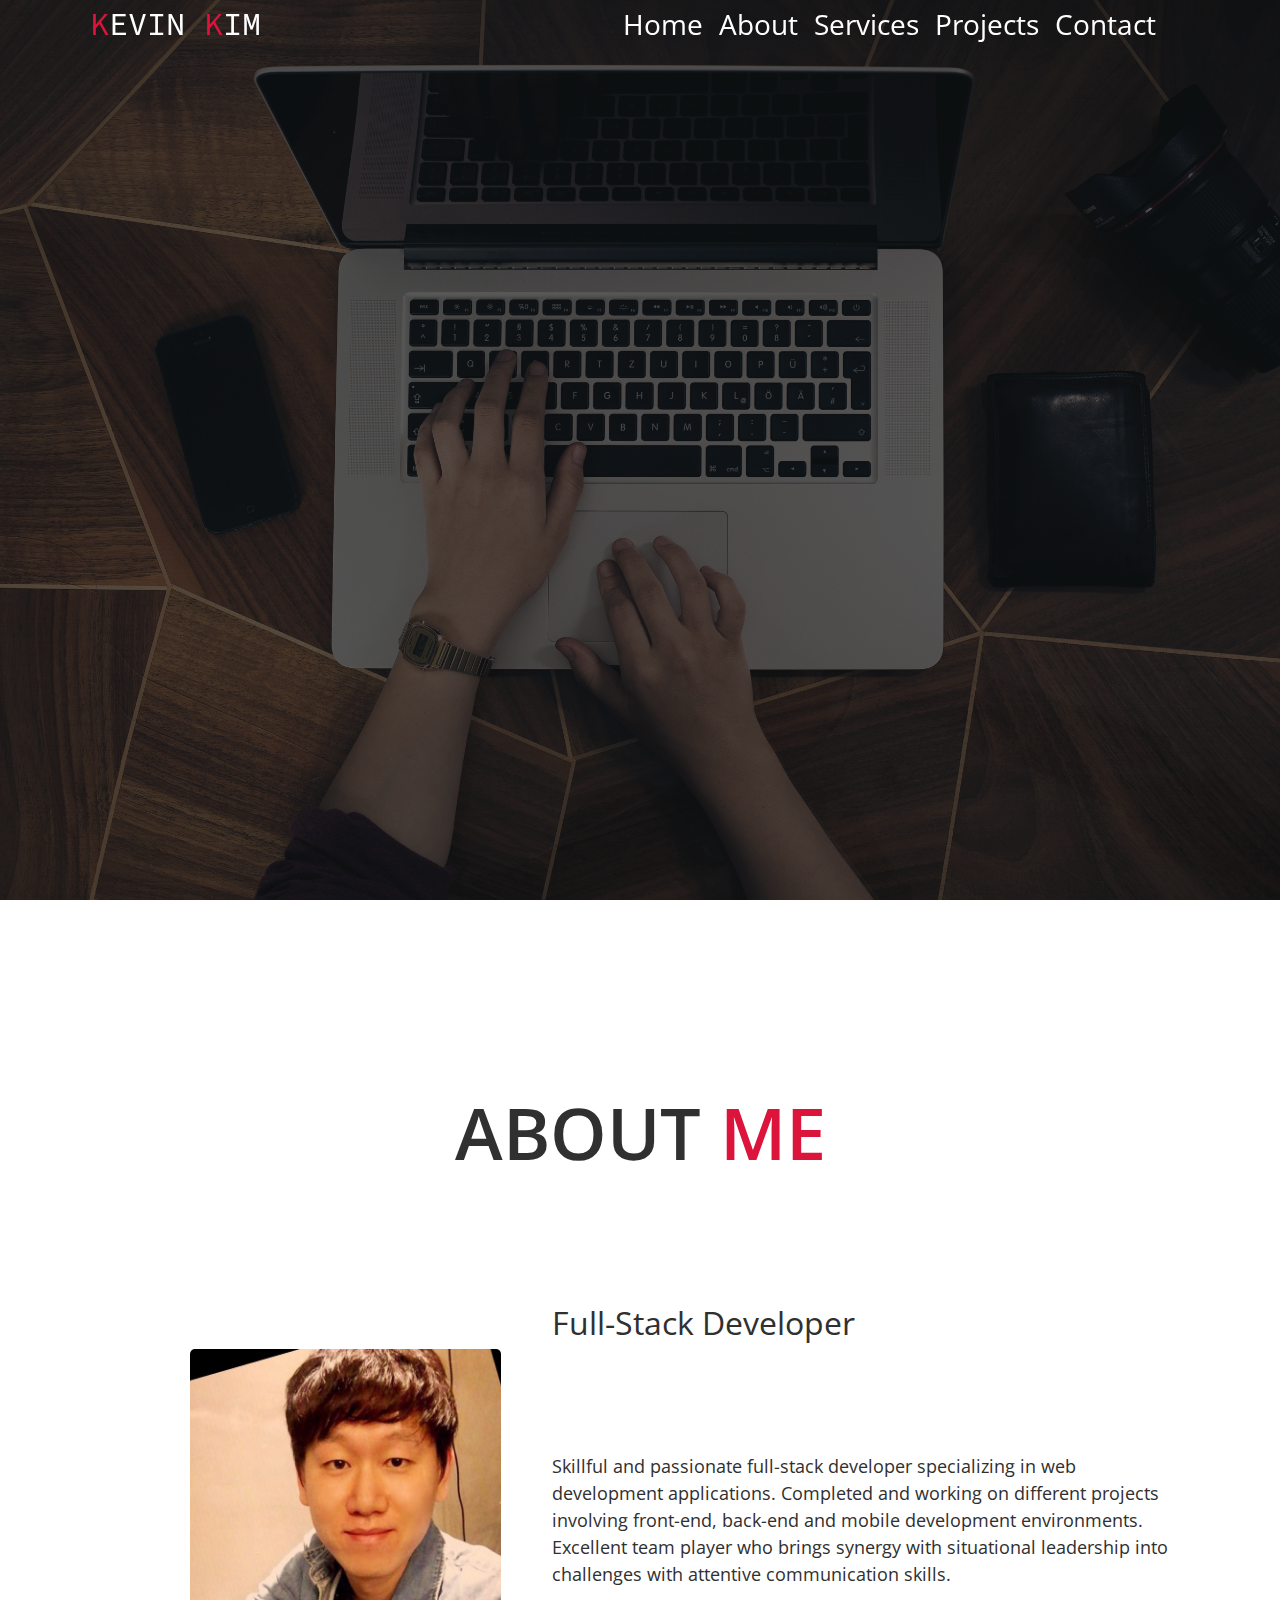
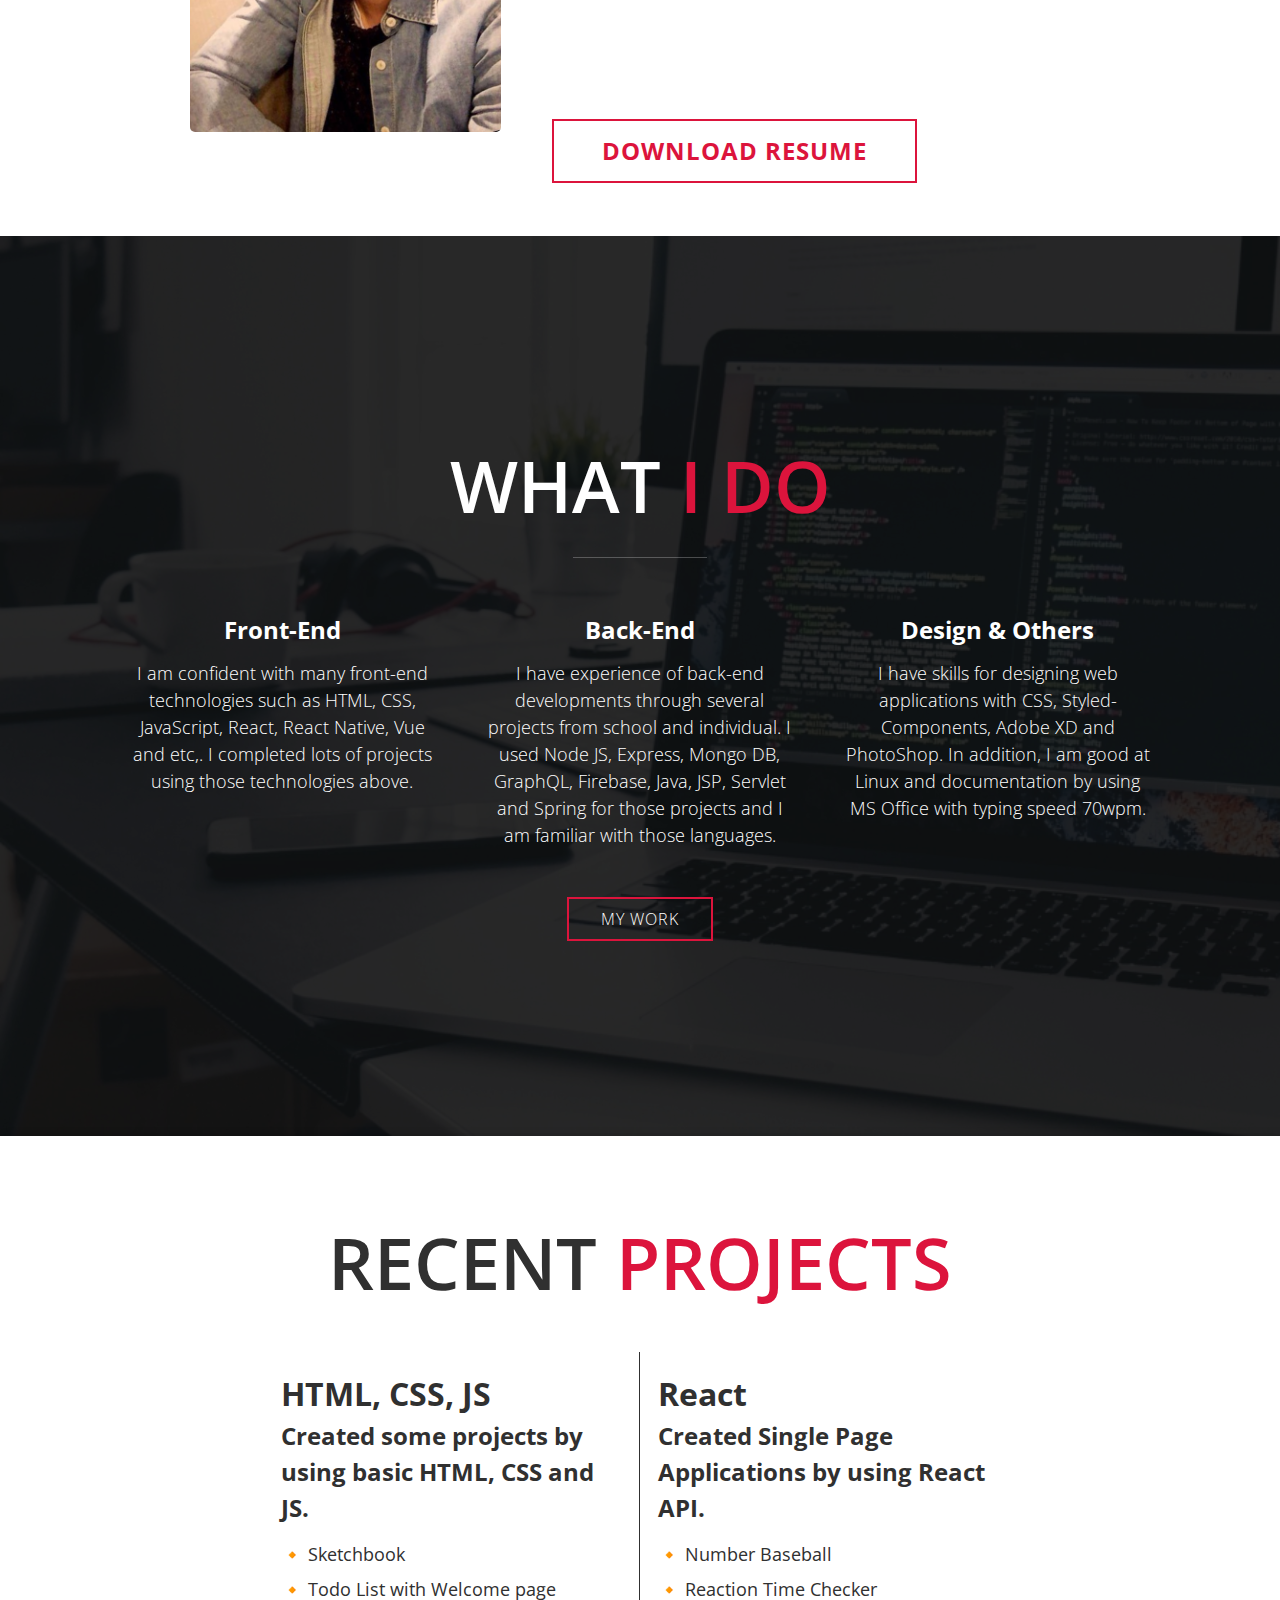
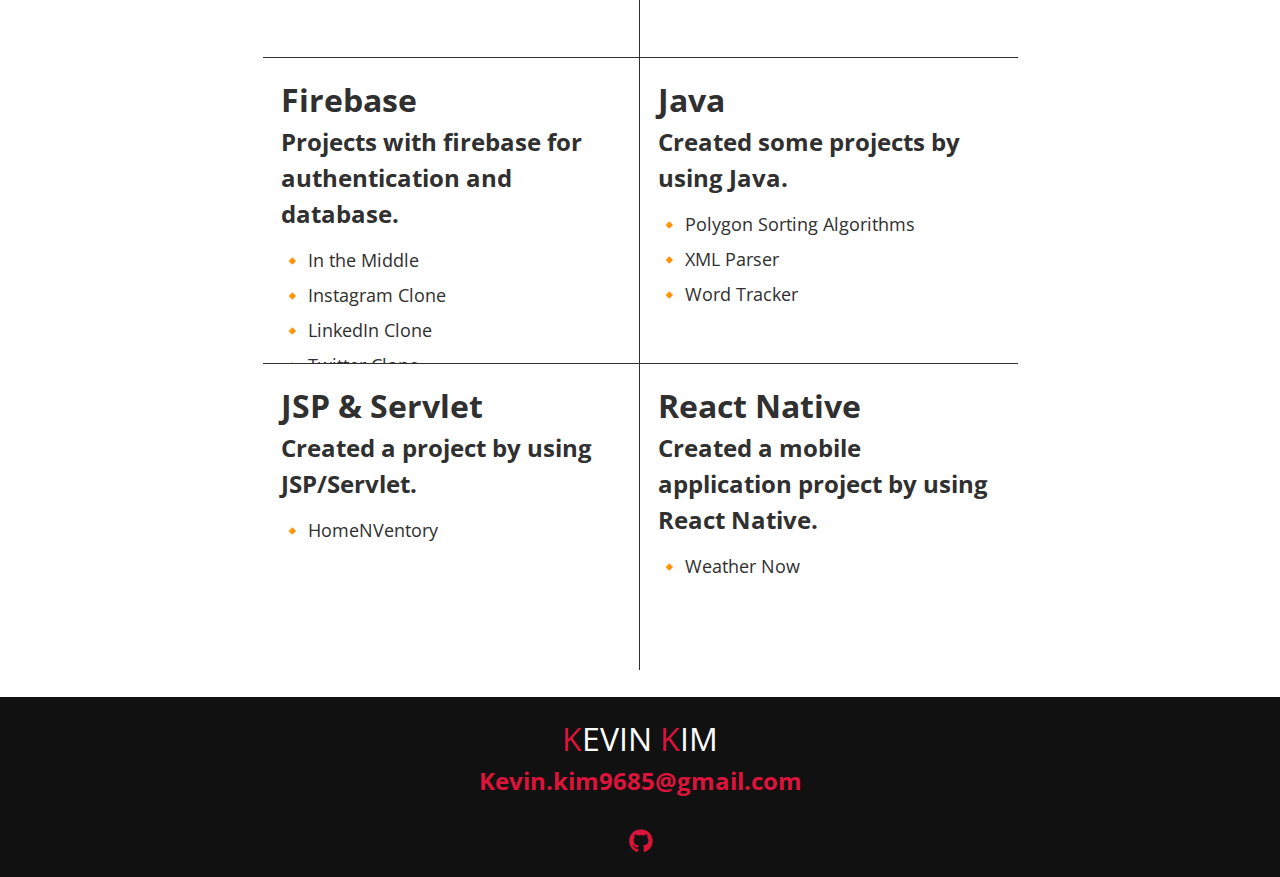
==== commit 92056259: "Update react native application" ====
--- a/index.html
+++ b/index.html
@@ -173,13 +173,11 @@
                         </ul>
                     </a>
                 </div>
-                <div class="project__body project__body__end"><a href="java.html">
+                <div class="project__body project__body__end"><a href="reactNative.html">
                         <h3 class="project__title">React Native</h3>
                         <h4 class="project__subtitle">Created a mobile application project by using React Native.</h4>
                         <ul class="project__uList">
-                            <li class="project__list">🔸 Sketchbook </li>
-                            <li class="project__list">🔸 Todo List with Welcome page
-                            </li>
+                            <li class="project__list">🔸 Weather Now </li>
                         </ul>
                     </a>
                 </div>
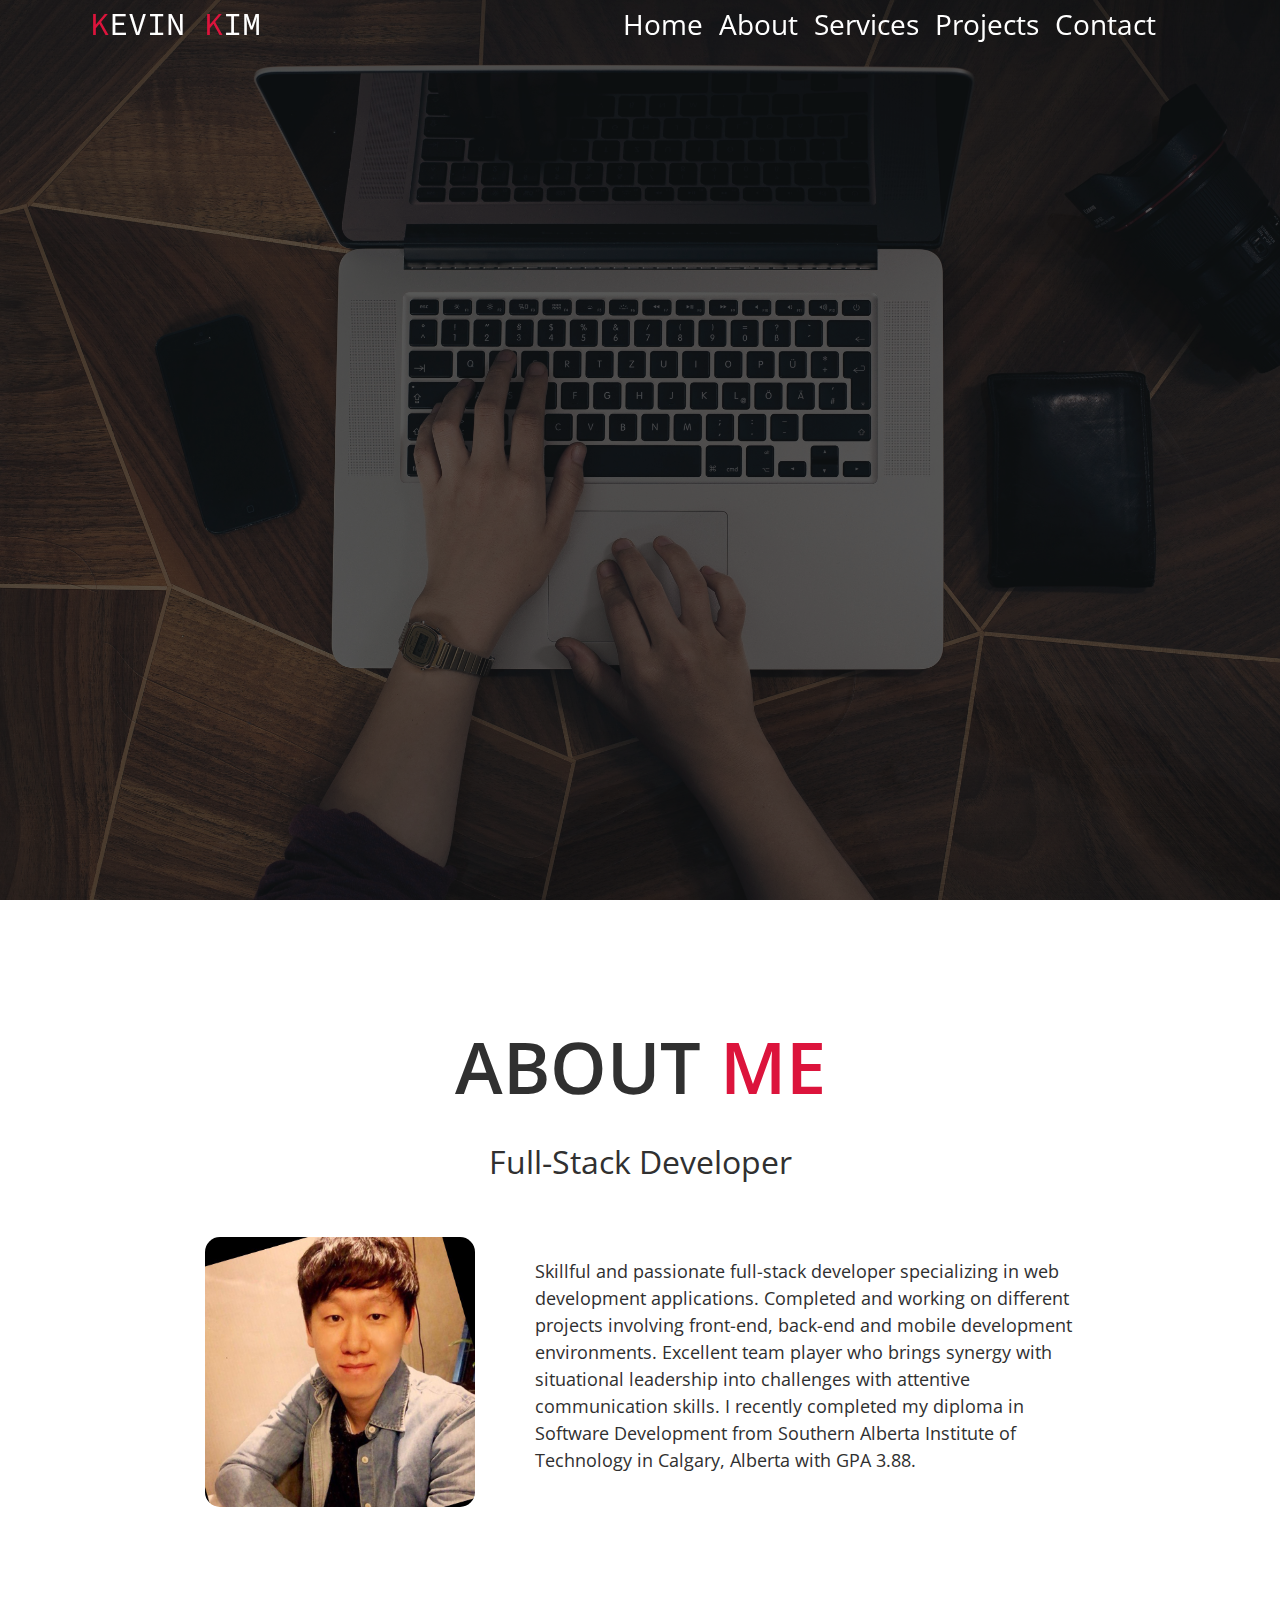
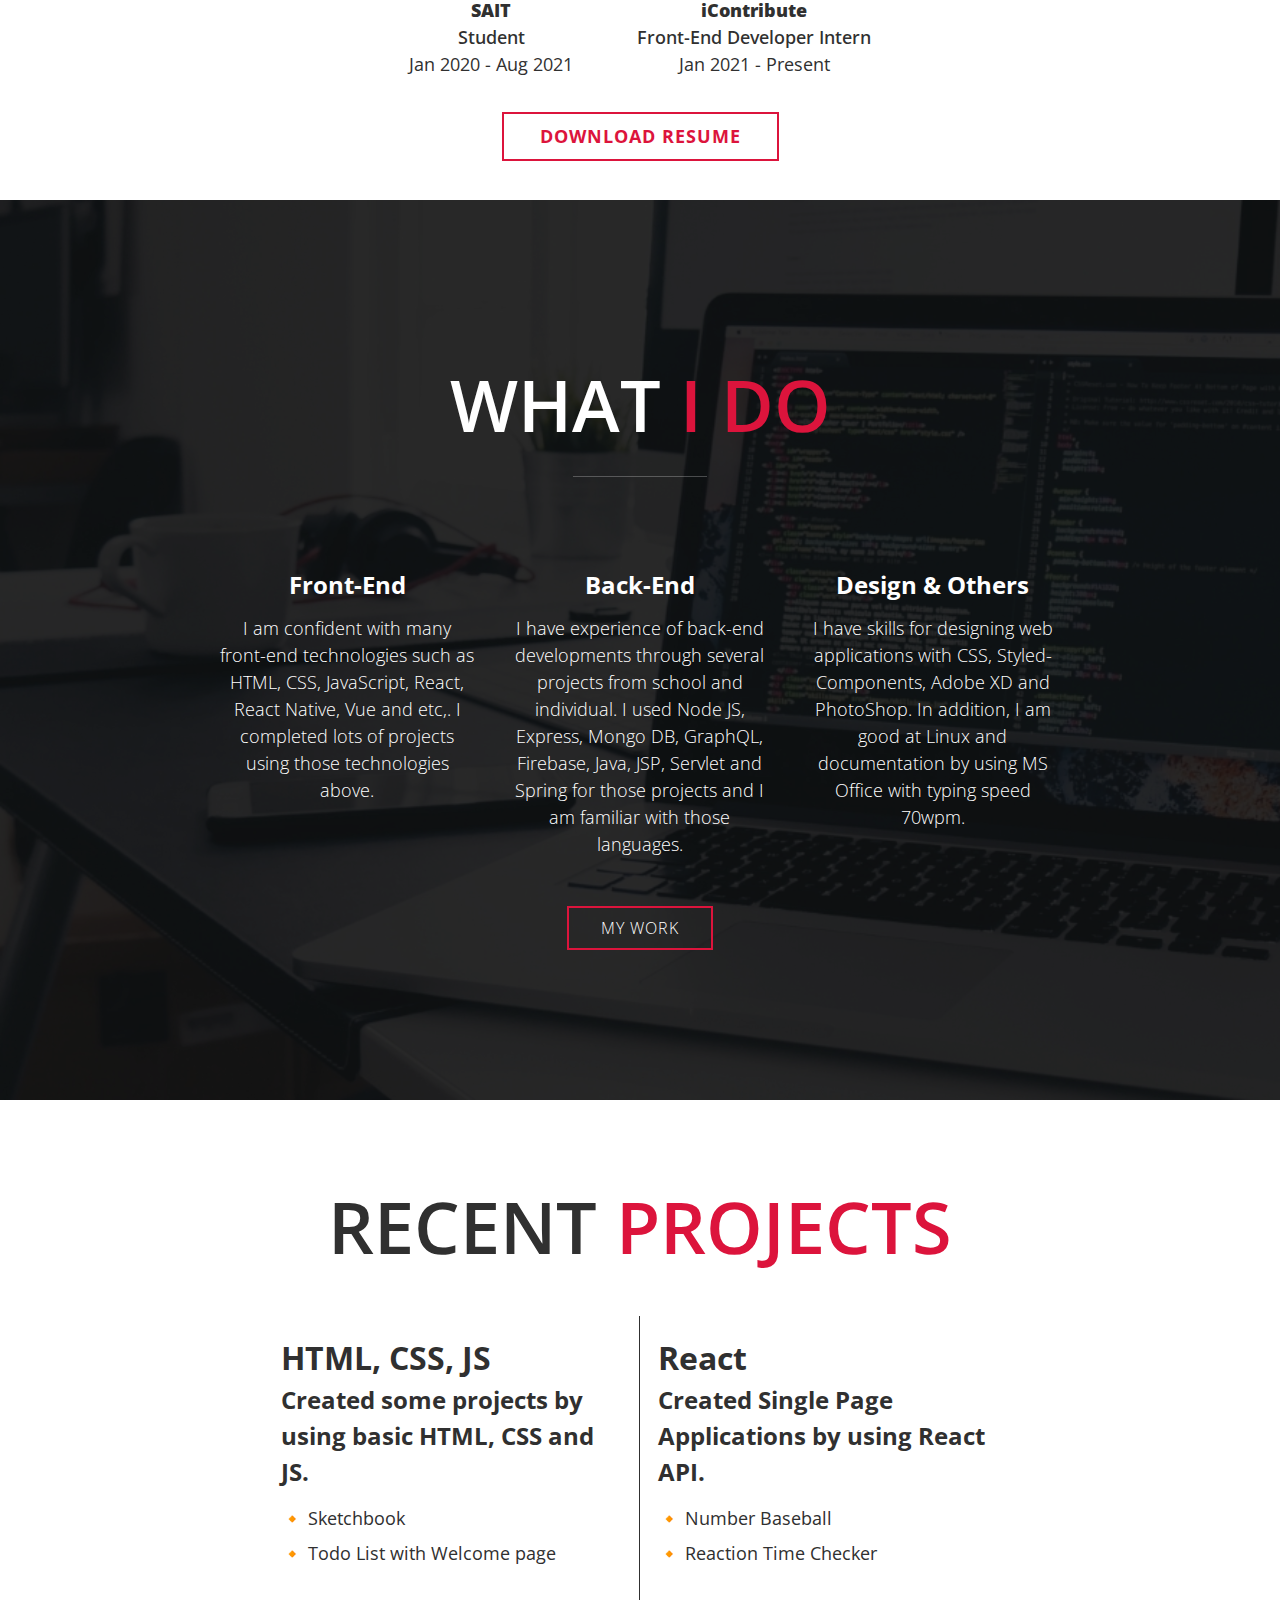
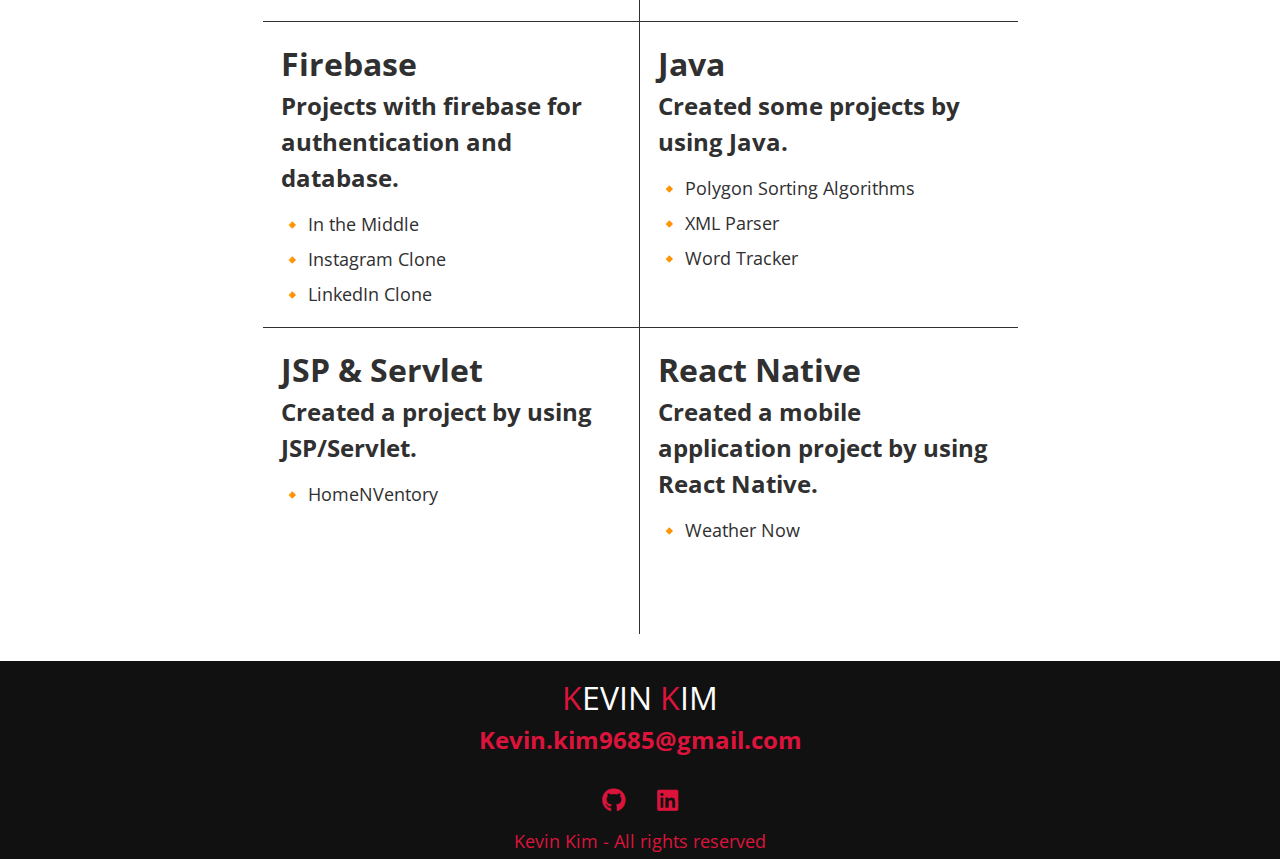
==== commit 73e1b47b: "Updated some styling issues" ====
--- a/index.html
+++ b/index.html
@@ -44,7 +44,7 @@
     </header>
     <!-- /Header -->
 
-    <main>
+    <main class="body__main">
         <!-- Introduction -->
         <section class="intro" id="intro">
             <!-- <div class="intro__left"> </div> -->
@@ -69,17 +69,50 @@
 
         <!-- About -->
         <section class="about" id="about">
-            <img src="./img/profile.jpg" alt="About Me">
             <h1 class="section__title section__title--about">About <span>Me</span> </h1>
             <h2 class="section__subtitle section__subtitle--about">Full-Stack Developer</h2>
-            <div class="section__body section__body--about">
-                <p>Skillful and passionate full-stack developer specializing in web development applications. Completed
-                    and working on different projects involving front-end, back-end and mobile development environments.
-                    Excellent team player who brings synergy with situational leadership into challenges with
-                    attentive communication skills.</p>
+            <div class="section__body">
+                <img src="./img/profile.jpg" alt="About Me">
+                <div class="section__body section__body--about">
+                    <p>Skillful and passionate full-stack developer specializing in web development applications.
+                        Completed
+                        and working on different projects involving front-end, back-end and mobile development
+                        environments.
+                        Excellent team player who brings synergy with situational leadership into challenges with
+                        attentive communication skills. I recently completed my diploma in Software Development from
+                        Southern Alberta Institute of Technology in Calgary, Alberta with GPA 3.88.</p>
+                </div>
+
+            </div>
+            <div class="section__body--about--history">
+                <div class="history__first history__detail">
+                    <img class="history__img" src="./img/SAIT.png" alt="SAIT">
+                    <p class="history__title">
+                        SAIT
+                    </p>
+                    <p class="history__subtitle">
+                        Student
+                    </p>
+                    <p class="history__period">
+                        Jan 2020 - Aug 2021
+                    </p>
+                </div>
+                <div class="history__second history__detail">
+                    <img class="history__img" src="./img/iContribute.jfif" alt="iContribute">
+                    <p class="history__title">
+                        iContribute
+                    </p>
+                    <p class="history__subtitle">
+                        Front-End Developer Intern
+                    </p>
+                    <p class="history__period">
+                        Jan 2021 - Present
+                    </p>
+                </div>
+            </div>
             </div>
             <div class="button">
-                <a href="./file/Resume_Web Developer_Kevin.pdf" class="btn btn-about" type="button download">download
+                <a href="./file/Resume_Web Developer_Kevin.docx" class="btn btn-about" type="button download">download
                     resume</a>
             </div>
         </section>
@@ -148,7 +181,7 @@
                             <li class="project__list">🔸 In the Middle </li>
                             <li class="project__list">🔸 Instagram Clone </li>
                             <li class="project__list">🔸 LinkedIn Clone </li>
-                            <li class="project__list">🔸 Twitter Clone </li>
+                            <!-- <li class="project__list">🔸 Twitter Clone </li> -->
                         </ul>
                     </a>
                 </div>
@@ -193,6 +226,10 @@
             <ul class="social-site">
                 <li class="social-site__item"><a class="social-site__link" href="https://github.com"><i
                             class="fab fa-github"></i></a></li>
+                <li class="social-site__item"><a class="social-site__link"
+                        href="https://www.linkedin.com/in/kevin-jaehan-kim/"><i class="fab fa-linkedin"></i></a></li>
+            </ul>
+            <p class="copyright">Kevin Kim - All rights reserved</p>
         </footer>
         <!-- /Footer -->
     </main>
--- a/styles.css
+++ b/styles.css
@@ -62,6 +62,11 @@
   font-family: var(--ff-primary);
   font-size: var(--fs-body);
   line-height: 1.5;
+  min-width: 550px;
+}
+
+.body__main {
+  background: var(--clr-darker);
 }
 
 img {
@@ -439,10 +444,77 @@
 
 /* About */
 section.about {
+  display: flex;
+  flex-direction: column;
+  align-items: center;
+  background: white;
+  /* padding: 0 20em; */
+}
+section .section__body {
+  width: 900px;
+  margin-top: 2em;
+  display: flex;
+  /* align-items: center; */
+}
+section.about img {
+  grid-area: img;
+  justify-self: end;
+  width: 300px;
+  height: 300px;
+  border: 15px white solid;
+  position: relative;
+  display: grid;
+  border-radius: 30px;
+  margin-right: 1.25em;
+}
+
+.section__body--about {
+  display: flex;
+  flex-direction: column;
+  margin-left: 1.25em;
+  /* width: 80%; */
+}
+
+.section__body--about--history {
+  display: flex;
+  justify-content: center;
+}
+.section__body--about--history .history__detail {
+  display: flex;
+  flex-direction: column;
+  align-items: center;
+  margin: 0 2rem 1rem 2rem;
+  text-align: center;
+}
+
+.section__body--about--history .history__img {
+  width: 100px;
+  height: 100px;
+  border: none;
+  z-index: -100;
+  margin-bottom: -25px;
+  object-fit: contain;
+}
+
+.section__body--about--history .history__title {
+  font-weight: var(--fw-bolder);
+}
+.section__body--about--history .history__subtitle {
+  font-weight: 550;
+}
+section.about .btn-about {
+  color: var(--clr-main);
+  font-weight: var(--fw-bold);
+  margin-bottom: 1.5em;
+  font-size: var(--fs-body);
+}
+
+/*
+section.about {
   display: grid;
   margin: 2em auto 0 auto;
-
-  grid-column-gap: 2em;
+  padding: 0 15em;
+  grid-column-gap: 5em;
   grid-template-columns: 4fr 6fr;
   grid-auto-rows: minmax(min-content, auto);
   grid-template-areas:
@@ -452,6 +524,7 @@
     "img button";
 }
 
+
 section.about img {
   grid-area: img;
   justify-self: end;
@@ -459,12 +532,13 @@
   height: 70%;
   border: 15px white solid;
   position: relative;
-  z-index: -5;
+
   display: grid;
-  border-radius: 20px;
-}
-
-section.about img::after {
+  border-radius: 30px;
+}
+
+*/
+/* section.about img::after {
   content: "Hi";
   position: absolute;
   top: 0;
@@ -474,8 +548,9 @@
   height: 98%;
   border: 30px solid var(--clr-main);
   z-index: 10;
-}
-
+} */
+
+/*
 section.about .section__title--about {
   grid-area: title;
 }
@@ -493,7 +568,7 @@
   color: var(--clr-main);
   font-weight: var(--fw-bold);
 }
-
+*/
 section.about .btn-about:hover {
   color: var(--clr-light);
 }
@@ -567,7 +642,8 @@
   padding-left: 0;
   padding-right: 0;
   padding-bottom: 1.5em;
-  box-shadow: var(--bs);
+  background: white;
+  /* box-shadow: var(--bs); */
   /* background: var(--clr-light); */
   /* margin-bottom: 1em;   */
   height: 100%;
@@ -672,7 +748,7 @@
 
 /* Footer */
 .footer {
-  /* margin-top: 1em; */
+  margin-top: 1em;
   background-color: var(--clr-darker);
   display: flex;
   flex-direction: column;
@@ -682,6 +758,7 @@
 }
 
 .footer .footer__title {
+  /* margin-top: 1em; */
   text-transform: uppercase;
   color: var(--clr-light);
   font-weight: var(--fw-regular);
@@ -709,6 +786,12 @@
 .footer .social-site__link {
   font-size: var(--fs-h4);
   padding: 0 1rem;
+}
+
+.footer .copyright {
+  color: var(--clr-main);
+  /* font-weight: var(--fw-bold); */
+  margin: 10px 0;
 }
 
 /* /Footer */
@@ -762,7 +845,9 @@
   section {
     padding: 0 5em;
   }
-
+  /* section.about{
+    padding: 0 90px;
+  } */
   .intro {
     padding: 0 5em;
   }
@@ -837,7 +922,23 @@
   }
 }
 
-@media (max-width: 800px) {
+@media only screen and (max-width: 900px) {
+  /* section. */
+  section .section__body {
+    padding: 0 1em;
+    display: flex;
+    flex-direction: column;
+    justify-content: center;
+    align-items: center;
+    width: fit-content;
+  }
+
+  /* .section__body .section__body--about {
+    width: 80%;
+  } */
+}
+
+/* @media (max-width: 800px) {
   section.about img {
     grid-area: img;
     justify-self: end;
@@ -847,6 +948,6 @@
     position: relative;
     z-index: -5;
     display: grid;
-    border-radius: 20px;
-  }
-}
+    border-radius: 30px;
+  } */
+/* } */
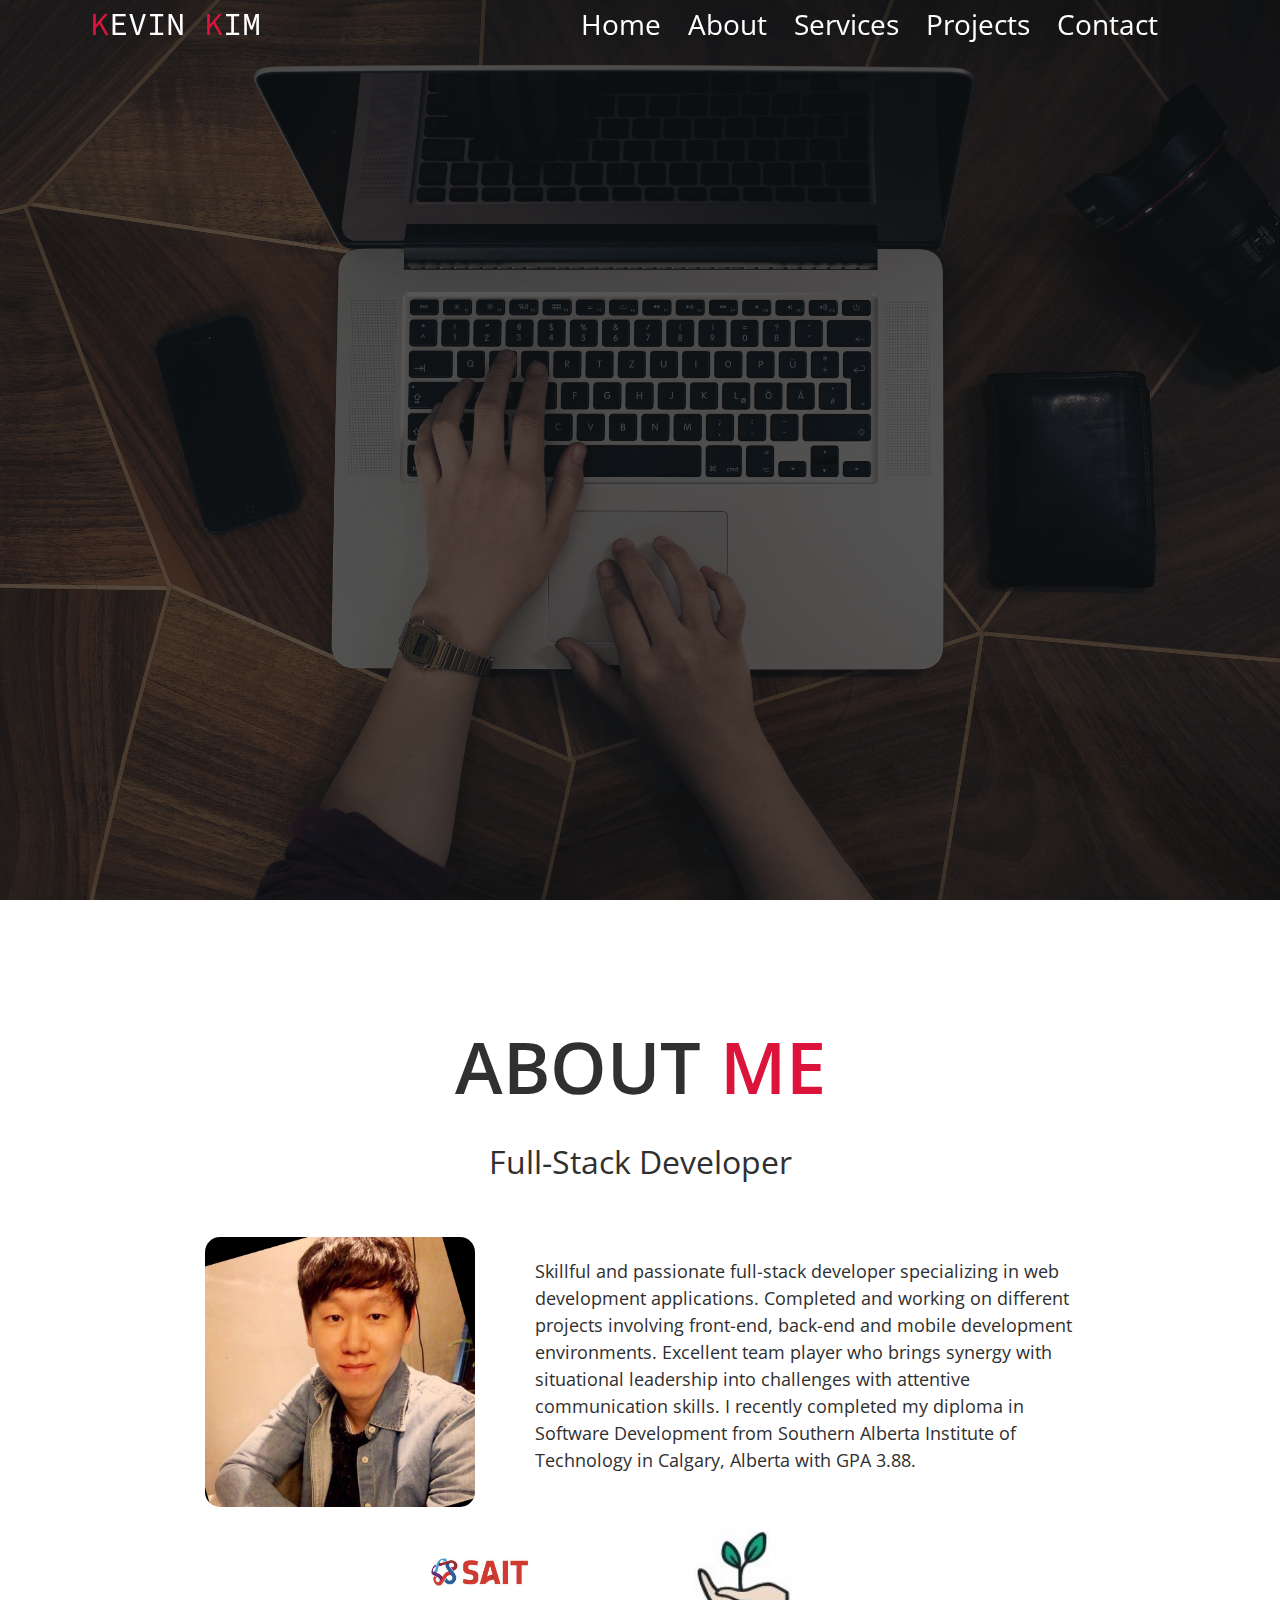
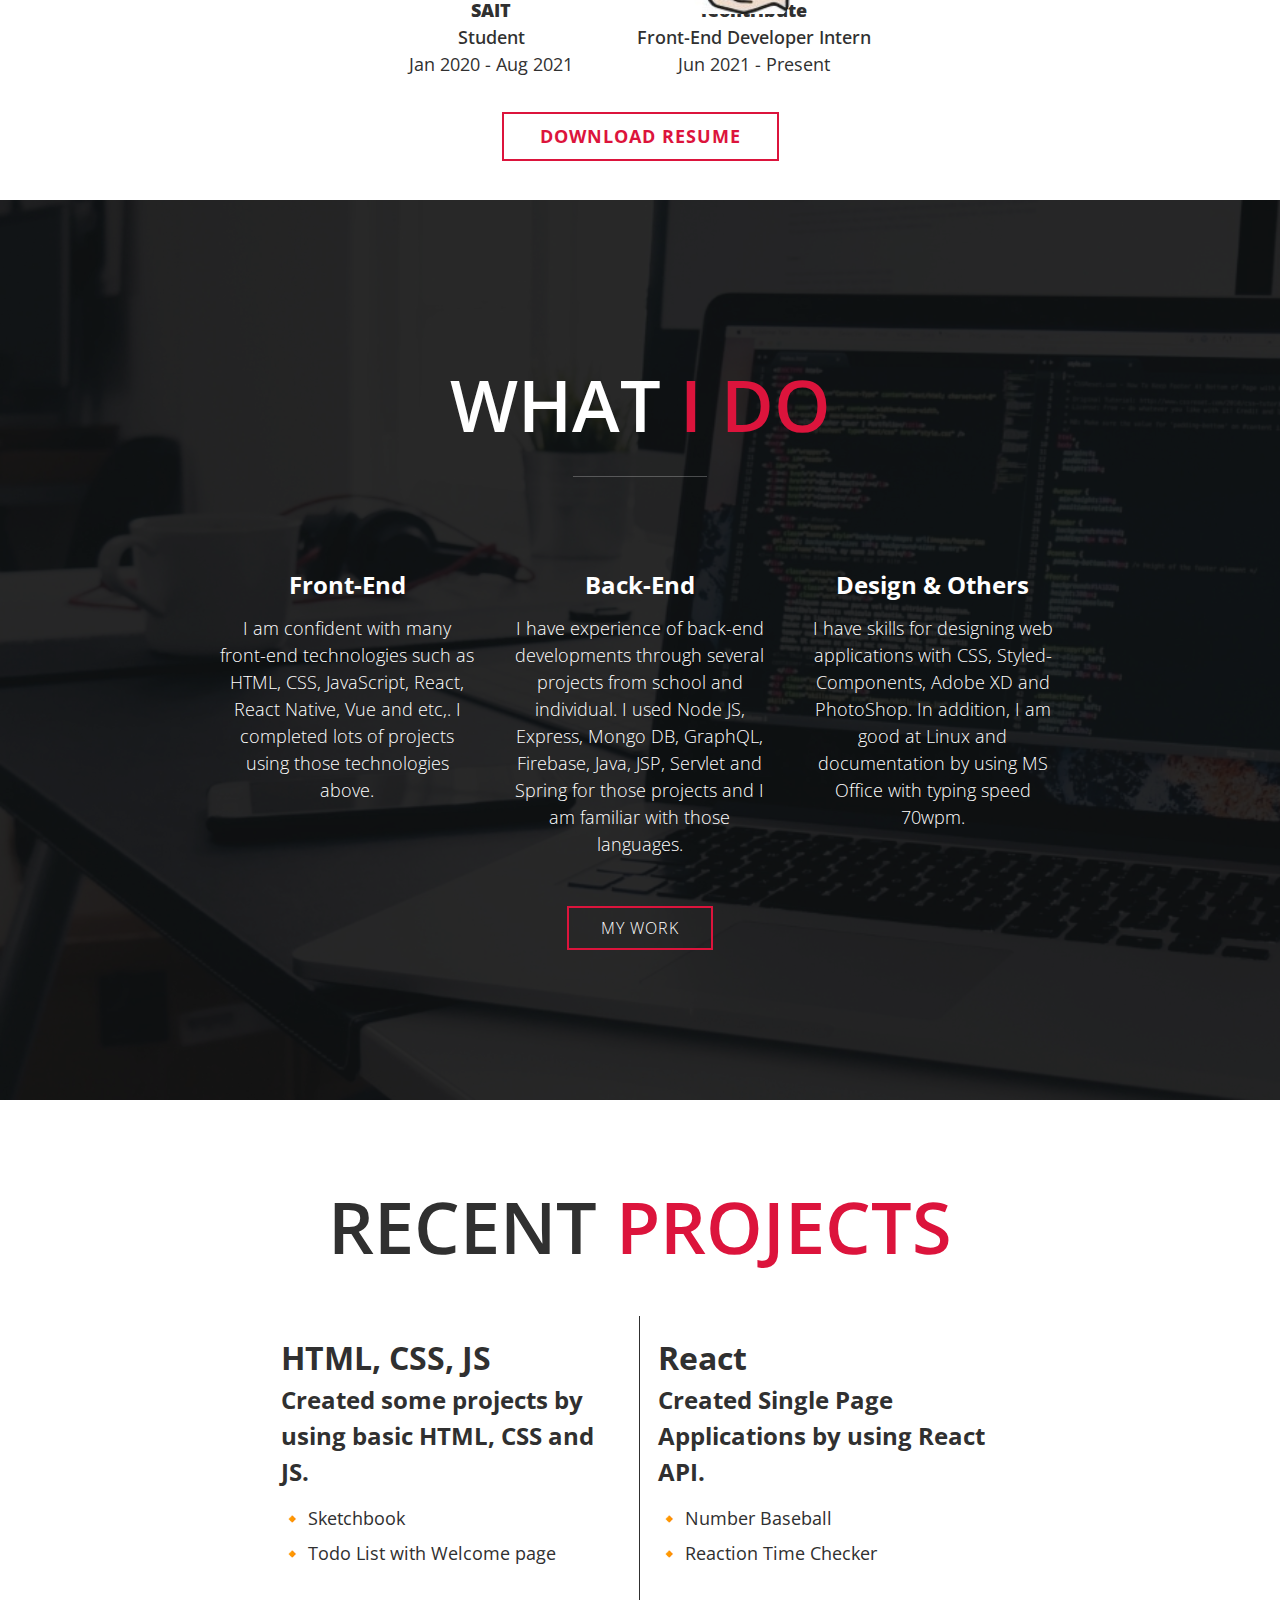
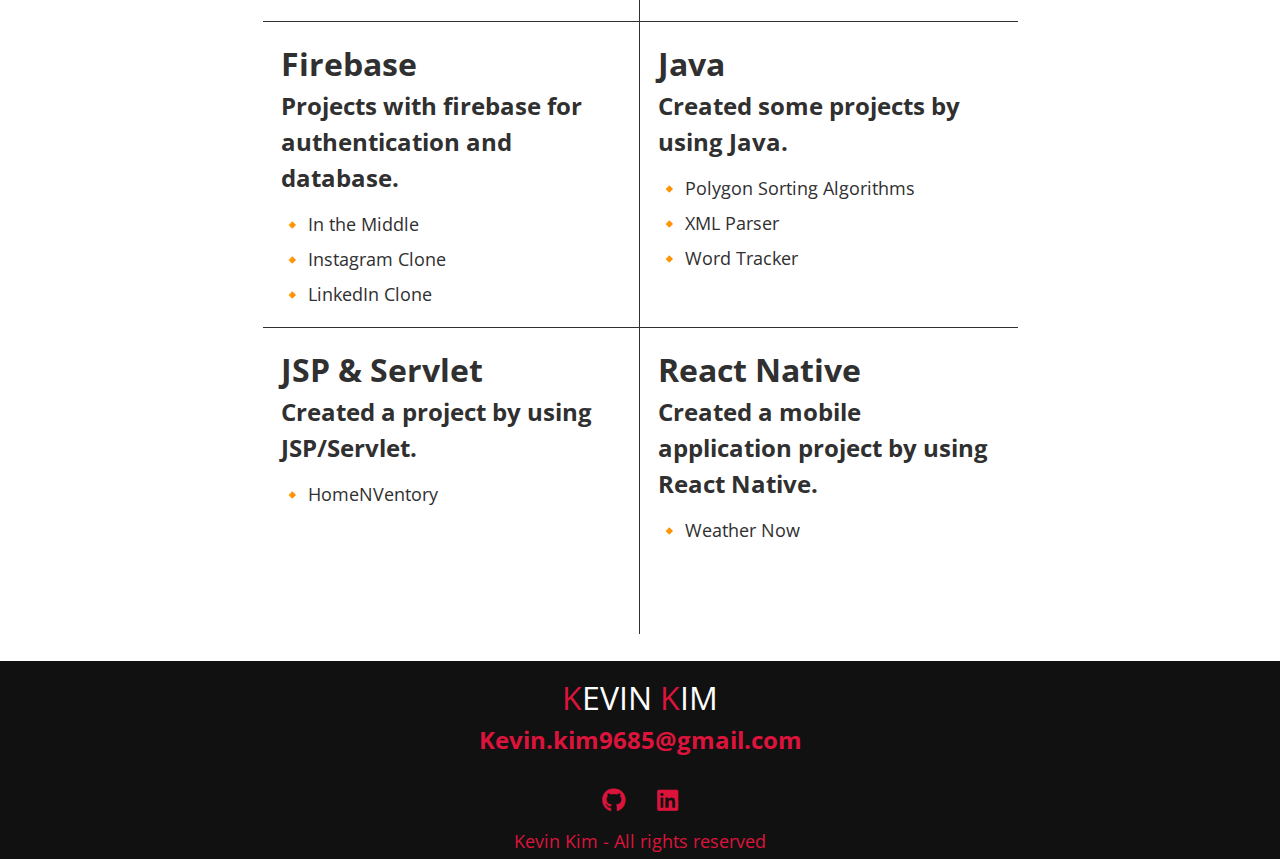
==== commit 61ef3916: "Fixed image not showing issue" ====
--- a/index.html
+++ b/index.html
@@ -106,7 +106,7 @@
                         Front-End Developer Intern
                     </p>
                     <p class="history__period">
-                        Jan 2021 - Present
+                        Jun 2021 - Present
                     </p>
                 </div>
             </div>
--- a/styles.css
+++ b/styles.css
@@ -251,7 +251,7 @@
   top: 0;
   left: 0;
 
-  color:white;
+  color:var(--clr-light);
   font-size: 15rem;
   letter-spacing: 50px;
   z-index: 1;
@@ -278,7 +278,7 @@
   align-items: center;
   width: 40px;
   height: 40px;
-  border: 3px solid white;
+  border: 3px solid var(--clr-light);
   border-radius: 50%;
   position: relative;
   transform: scale(0.8);
@@ -292,14 +292,14 @@
   height: 100%;
   width: 100%;
   border-radius: 50%;
-  border: 3px solid white;
+  border: 3px solid var(--clr-light);
   animation: hamburger_pulse 1s ease infinite;
 }
 
 .hamburger .bar {
   width: 25px;
   height: 2px;
-  background-color: white;
+  background-color: var(--clr-light);
   position: relative;
   z-index: -1;
 }
@@ -309,7 +309,7 @@
   position: absolute;
   width: 25px;
   height: 2px;
-  background-color: white;
+  background-color: var(--clr-light);
   transition: transform 0.3s ease;
 }
 
@@ -348,7 +348,7 @@
   /* justify-items: flex-start; */
   align-items: flex-start;
   padding-left: 3em;
-  color: white;
+  color: var(--clr-light);
 
   /* display: flex; */
 }
@@ -447,7 +447,8 @@
   display: flex;
   flex-direction: column;
   align-items: center;
-  background: white;
+  background: var(--clr-light);
+  z-index: 150;
   /* padding: 0 20em; */
 }
 section .section__body {
@@ -461,7 +462,7 @@
   justify-self: end;
   width: 300px;
   height: 300px;
-  border: 15px white solid;
+  border: 15px var(--clr-light) solid;
   position: relative;
   display: grid;
   border-radius: 30px;
@@ -491,9 +492,12 @@
   width: 100px;
   height: 100px;
   border: none;
-  z-index: -100;
+  /* z-index: -100; */
   margin-bottom: -25px;
   object-fit: contain;
+}
+.section__body--about--history .iContribute {
+  width: 50px;
 }
 
 .section__body--about--history .history__title {
@@ -530,7 +534,7 @@
   justify-self: end;
   width: 80%;
   height: 70%;
-  border: 15px white solid;
+  border: 15px var(--clr-light) solid;
   position: relative;
 
   display: grid;
@@ -642,7 +646,7 @@
   padding-left: 0;
   padding-right: 0;
   padding-bottom: 1.5em;
-  background: white;
+  background: var(--clr-light);
   /* box-shadow: var(--bs); */
   /* background: var(--clr-light); */
   /* margin-bottom: 1em;   */
@@ -809,7 +813,7 @@
 }
 @keyframes text_reveal {
   100% {
-    color: white;
+    color: var(--clr-light);
   }
 }
 @keyframes text_reveal_name {
@@ -897,13 +901,15 @@
     justify-content: space-around;
     align-items: center;
     list-style: none;
+
     color: var(--clr-light);
 
     /* margin-right: ;? */
   }
 
   .nav__item {
-    margin-right: 1rem;
+    /* margin-right: 1.5rem; */
+    margin: 0 0.85rem;
   }
   .nav__item a {
     text-decoration: none;
@@ -944,7 +950,7 @@
     justify-self: end;
     width: 100% !important;
     height: 50% !important;
-    border: 15px white solid;
+    border: 15px var(--clr-light) solid;
     position: relative;
     z-index: -5;
     display: grid;
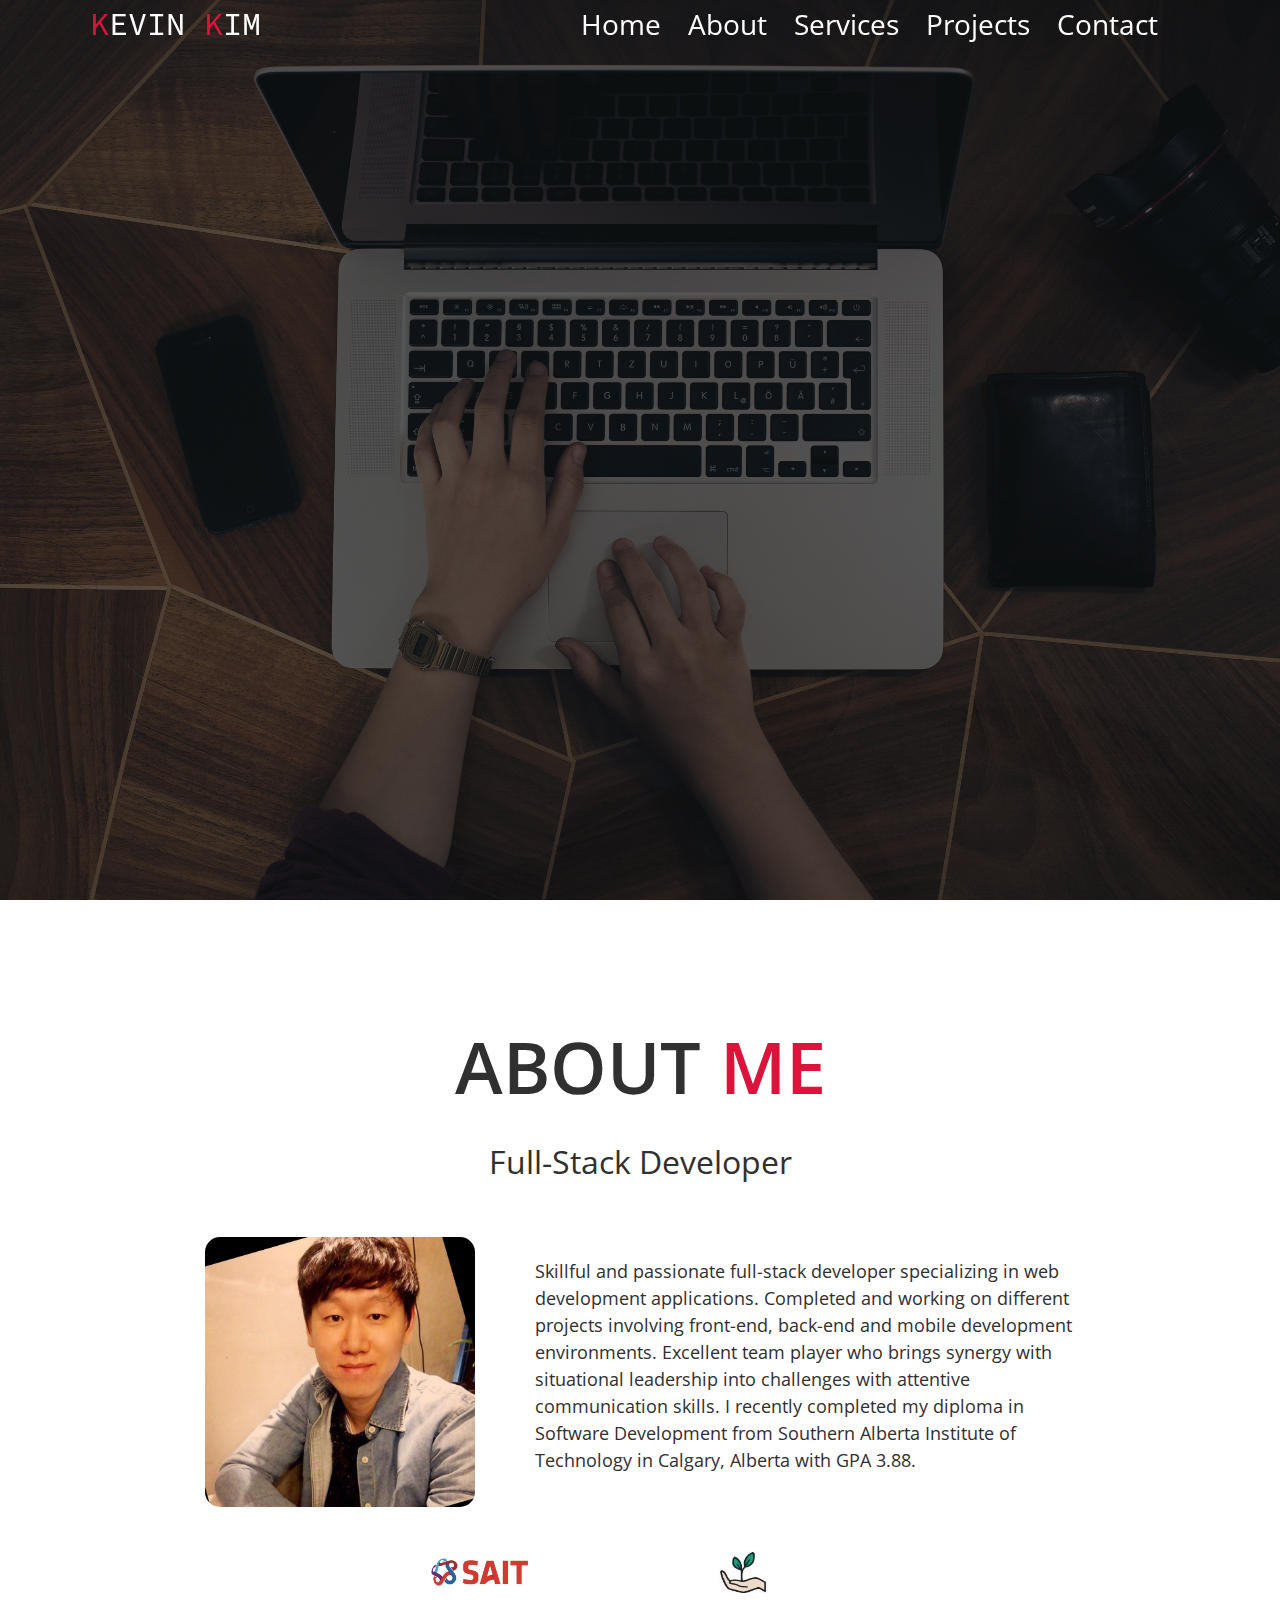
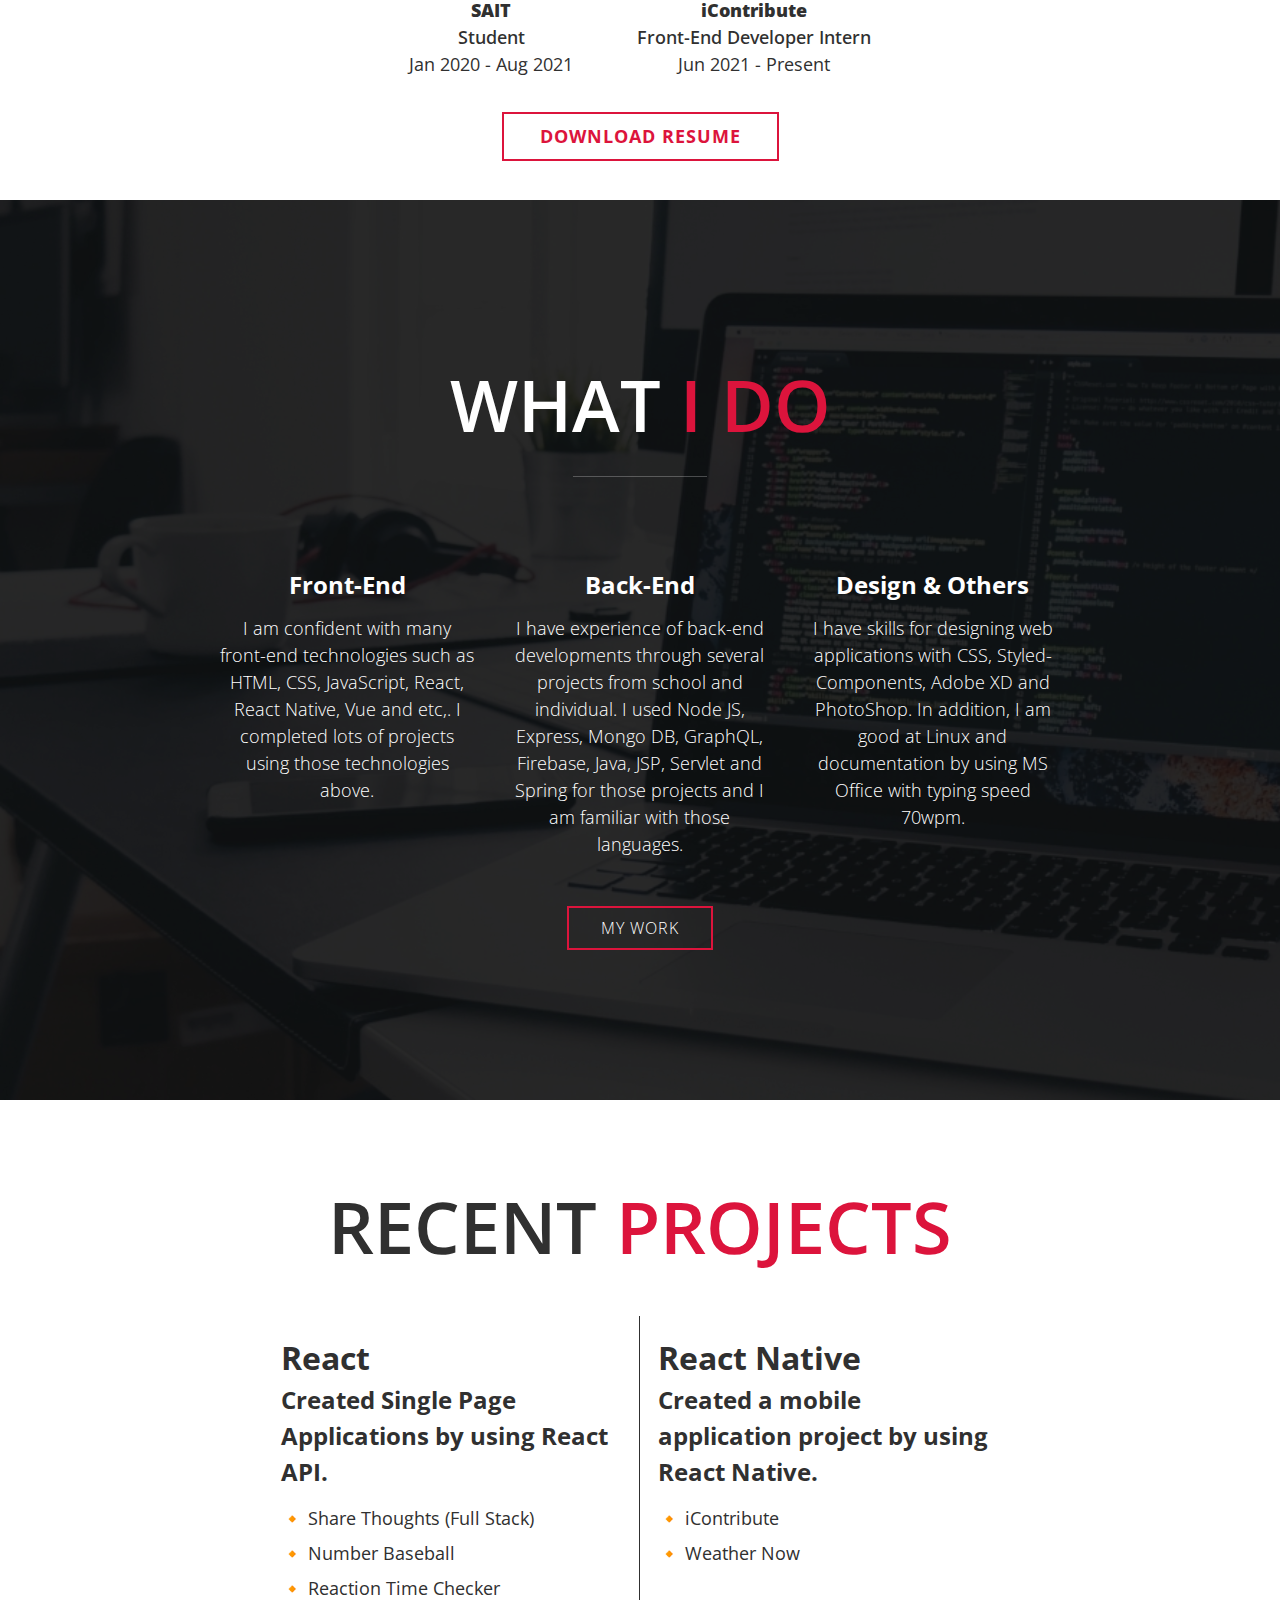
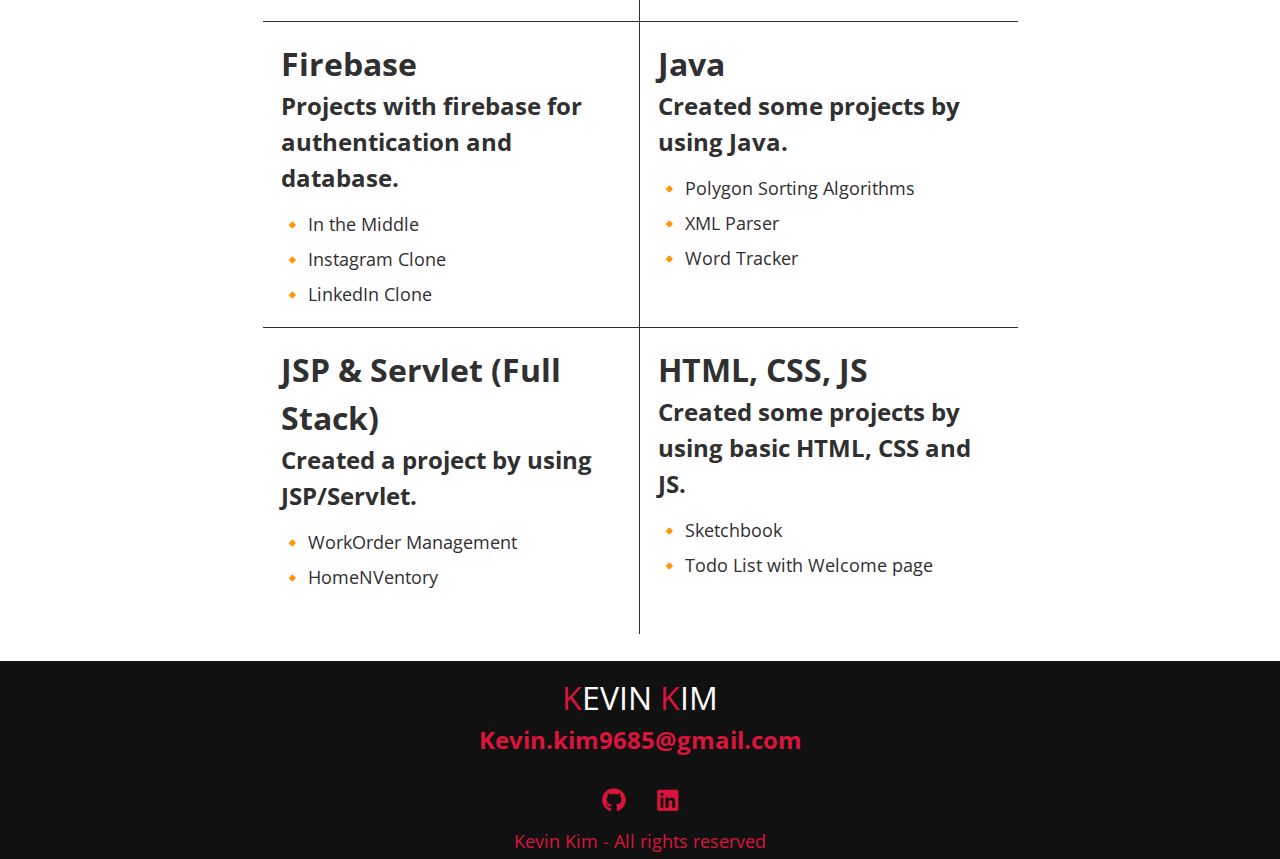
==== commit e145db9d: "Added some new projects" ====
--- a/index.html
+++ b/index.html
@@ -98,7 +98,7 @@
                     </p>
                 </div>
                 <div class="history__second history__detail">
-                    <img class="history__img" src="./img/iContribute.jfif" alt="iContribute">
+                    <img class="history__img iContribute" src="./img/iContribute.jfif" alt="iContribute">
                     <p class="history__title">
                         iContribute
                     </p>
@@ -151,23 +151,23 @@
         <section class="projects" id="projects">
             <h1 class="section__title section__title--projects">Recent <span>Projects</span></h1>
             <div class="project">
-                <div class="project__body"><a href="html_css_js.html">
-                        <h3 class="project__title">HTML, CSS, JS</h3>
-                        <h4 class="project__subtitle">Created some projects by using basic HTML, CSS and JS.</h4>
-                        <ul class="project__uList">
-                            <li class="project__list">🔸 Sketchbook </li>
-                            <li class="project__list">🔸 Todo List with Welcome page
-                            </li>
-                        </ul>
-                    </a>
-                </div>
                 <div class="project__body"><a href="react.html">
                         <h3 class="project__title">React</h3>
                         <h4 class="project__subtitle">Created Single Page Applications by using React API.</h4>
                         <ul class="project__uList">
+                            <li class="project__list">🔸 Share Thoughts (Full Stack) </li>
                             <li class="project__list">🔸 Number Baseball </li>
                             <li class="project__list">🔸 Reaction Time Checker
                             </li>
+                        </ul>
+                    </a>
+                </div>
+                <div class="project__body"><a href="reactNative.html">
+                        <h3 class="project__title">React Native</h3>
+                        <h4 class="project__subtitle">Created a mobile application project by using React Native.</h4>
+                        <ul class="project__uList">
+                            <li class="project__list">🔸 iContribute </li>
+                            <li class="project__list">🔸 Weather Now </li>
                         </ul>
                     </a>
                 </div>
@@ -199,18 +199,21 @@
             </div>
             <div class="project">
                 <div class="project__body project__body__end"><a href="JavaBackend.html">
-                        <h3 class="project__title">JSP & Servlet</h3>
+                        <h3 class="project__title">JSP & Servlet (Full Stack)</h3>
                         <h4 class="project__subtitle">Created a project by using JSP/Servlet.</h4>
                         <ul class="project__uList">
+                            <li class="project__list">🔸 WorkOrder Management </li>
                             <li class="project__list">🔸 HomeNVentory </li>
                         </ul>
                     </a>
                 </div>
-                <div class="project__body project__body__end"><a href="reactNative.html">
-                        <h3 class="project__title">React Native</h3>
-                        <h4 class="project__subtitle">Created a mobile application project by using React Native.</h4>
-                        <ul class="project__uList">
-                            <li class="project__list">🔸 Weather Now </li>
+                <div class="project__body project__body__end"><a href="html_css_js.html">
+                        <h3 class="project__title">HTML, CSS, JS</h3>
+                        <h4 class="project__subtitle">Created some projects by using basic HTML, CSS and JS.</h4>
+                        <ul class="project__uList">
+                            <li class="project__list">🔸 Sketchbook </li>
+                            <li class="project__list">🔸 Todo List with Welcome page
+                            </li>
                         </ul>
                     </a>
                 </div>
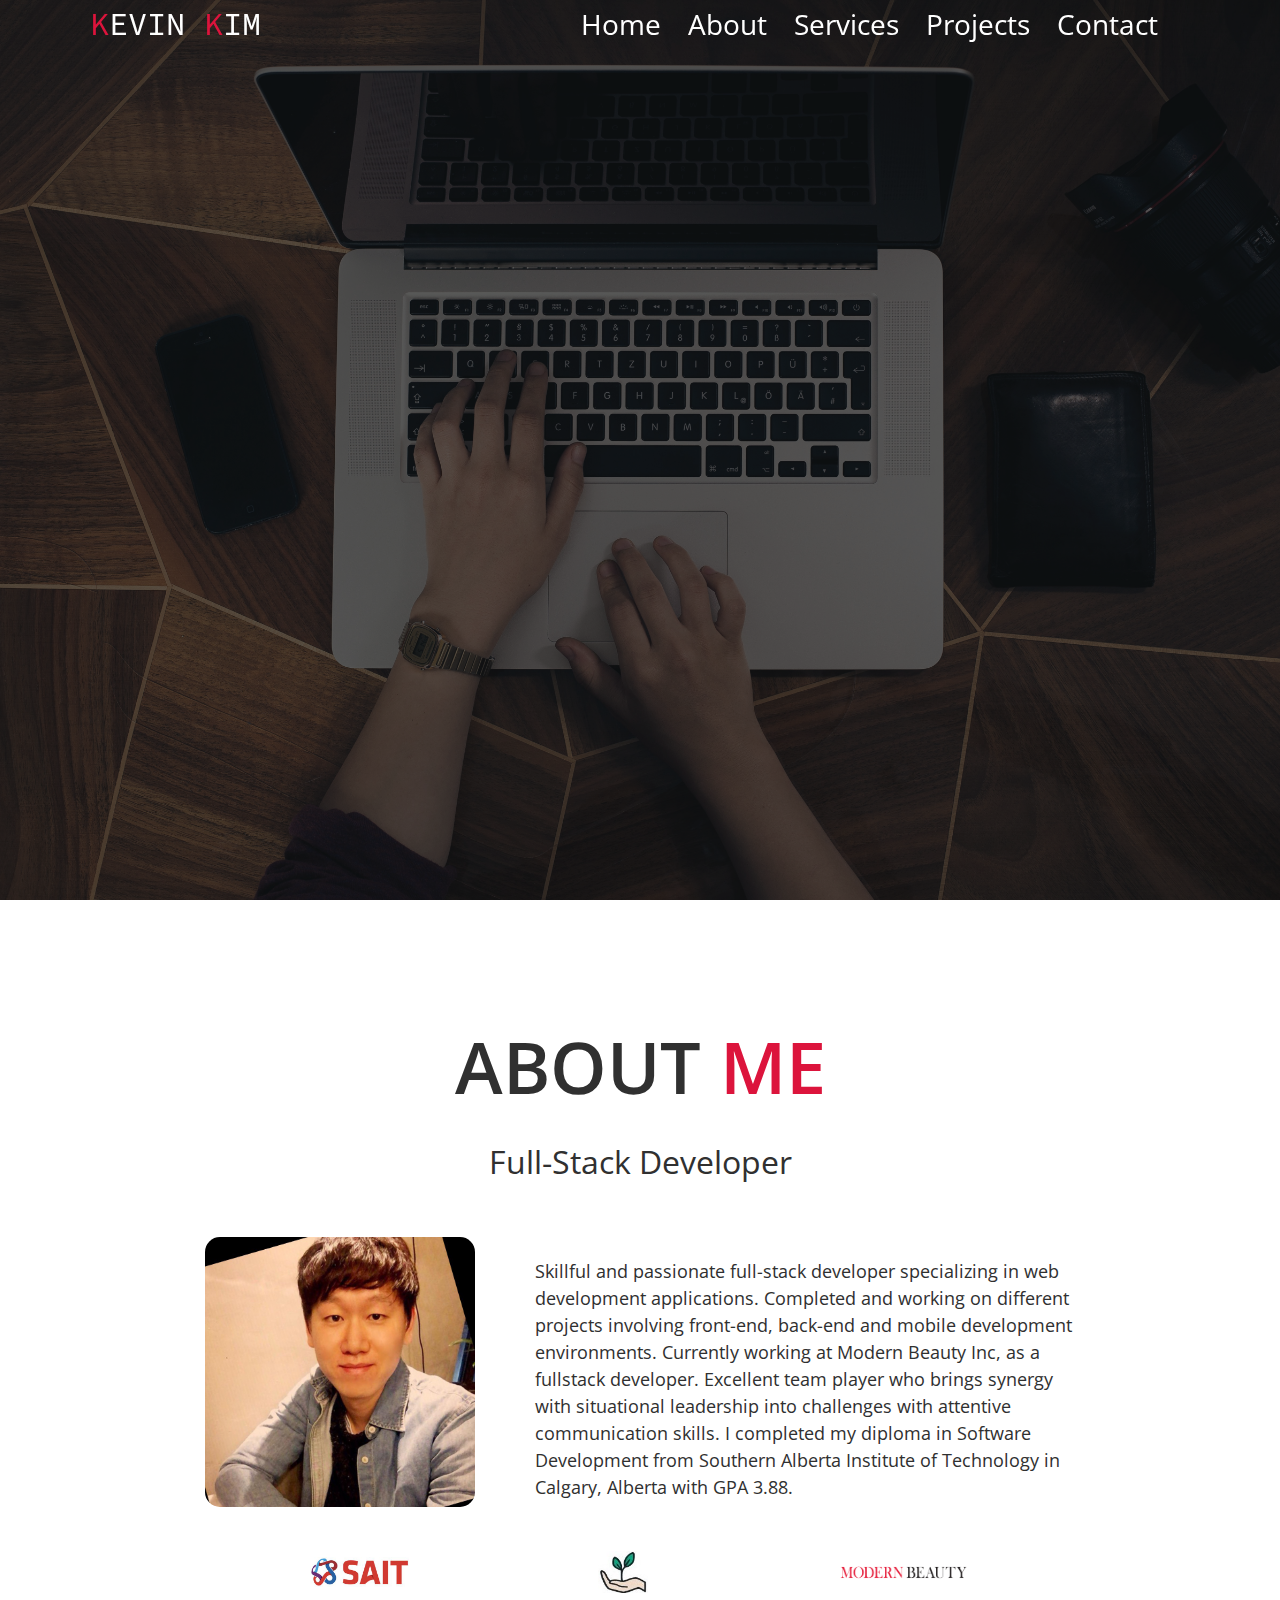
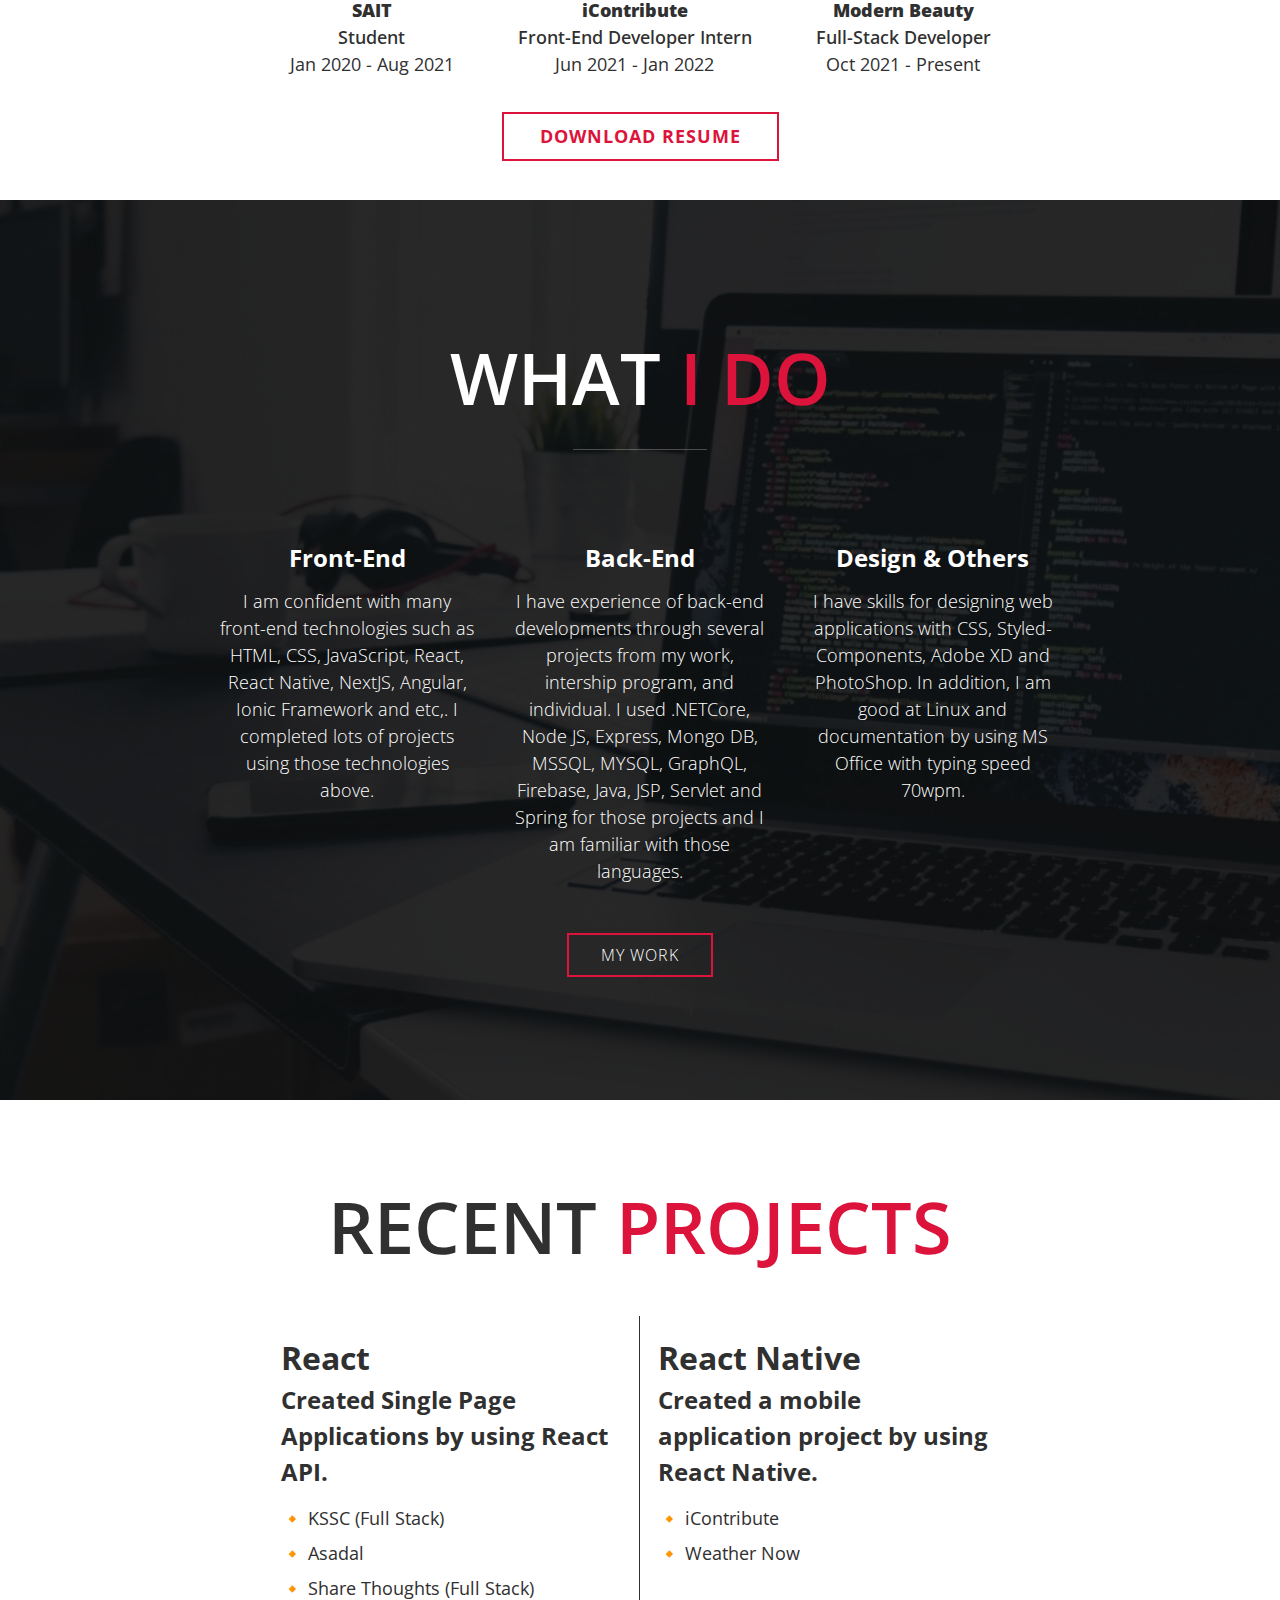
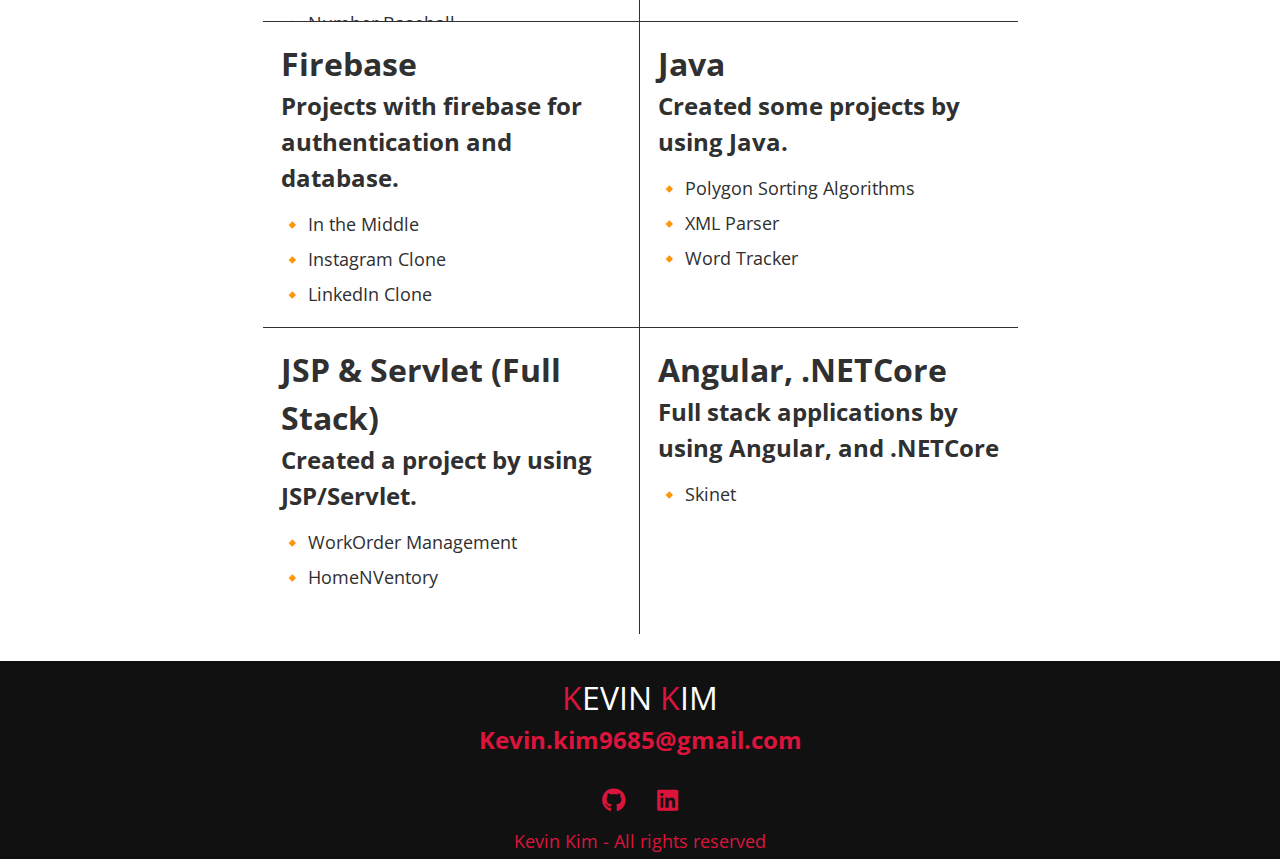
==== commit 079c5a58: "Added more project, and additional profile" ====
--- a/index.html
+++ b/index.html
@@ -77,9 +77,9 @@
                     <p>Skillful and passionate full-stack developer specializing in web development applications.
                         Completed
                         and working on different projects involving front-end, back-end and mobile development
-                        environments.
+                        environments. Currently working at Modern Beauty Inc, as a fullstack developer.
                         Excellent team player who brings synergy with situational leadership into challenges with
-                        attentive communication skills. I recently completed my diploma in Software Development from
+                        attentive communication skills. I completed my diploma in Software Development from
                         Southern Alberta Institute of Technology in Calgary, Alberta with GPA 3.88.</p>
                 </div>
 
@@ -106,7 +106,19 @@
                         Front-End Developer Intern
                     </p>
                     <p class="history__period">
-                        Jun 2021 - Present
+                        Jun 2021 - Jan 2022
+                    </p>
+                </div>
+                <div class="history__thrid history__detail">
+                    <img class="history__img modernBeauty" src="./img/ModernBeauty.png" alt="Modern Beauty">
+                    <p class="history__title">
+                        Modern Beauty
+                    </p>
+                    <p class="history__subtitle">
+                        Full-Stack Developer
+                    </p>
+                    <p class="history__period">
+                        Oct 2021 - Present
                     </p>
                 </div>
             </div>
@@ -125,13 +137,16 @@
                 <div class="section__body--service">
                     <h2 class="section__subtitle section__subtitle--service">Front-End</h2>
                     <p>I am confident with many front-end technologies such as HTML, CSS, JavaScript, React, React
-                        Native, Vue and etc,. I completed lots of projects using those technologies above. </p>
+                        Native, NextJS, Angular, Ionic Framework and etc,. I completed lots of projects using those
+                        technologies above. </p>
 
                 </div>
                 <div class="section__body--service">
                     <h2 class="section__subtitle section__subtitle--service">Back-End</h2>
-                    <p>I have experience of back-end developments through several projects from school and individual. I
-                        used Node JS, Express, Mongo DB, GraphQL, Firebase, Java, JSP, Servlet and Spring for those
+                    <p>I have experience of back-end developments through several projects from my work, intership
+                        program, and individual. I
+                        used .NETCore, Node JS, Express, Mongo DB, MSSQL, MYSQL, GraphQL, Firebase, Java, JSP, Servlet
+                        and Spring for those
                         projects and
                         I am familiar with those languages.</p>
                 </div>
@@ -155,9 +170,11 @@
                         <h3 class="project__title">React</h3>
                         <h4 class="project__subtitle">Created Single Page Applications by using React API.</h4>
                         <ul class="project__uList">
+                            <li class="project__list">🔸 KSSC (Full Stack) </li>
+                            <li class="project__list">🔸 Asadal </li>
                             <li class="project__list">🔸 Share Thoughts (Full Stack) </li>
                             <li class="project__list">🔸 Number Baseball </li>
-                            <li class="project__list">🔸 Reaction Time Checker
+                            <!-- <li class="project__list">🔸 Reaction Time Checker -->
                             </li>
                         </ul>
                     </a>
@@ -207,7 +224,15 @@
                         </ul>
                     </a>
                 </div>
-                <div class="project__body project__body__end"><a href="html_css_js.html">
+                <div class="project__body project__body__end"><a href="dotnetAndAngular.html">
+                        <h3 class="project__title">Angular, .NETCore</h3>
+                        <h4 class="project__subtitle">Full stack applications by using Angular, and .NETCore</h4>
+                        <ul class="project__uList">
+                            <li class="project__list">🔸 Skinet </li>
+                        </ul>
+                    </a>
+                </div>
+                <!-- <div class="project__body project__body__end"><a href="html_css_js.html">
                         <h3 class="project__title">HTML, CSS, JS</h3>
                         <h4 class="project__subtitle">Created some projects by using basic HTML, CSS and JS.</h4>
                         <ul class="project__uList">
@@ -216,7 +241,7 @@
                             </li>
                         </ul>
                     </a>
-                </div>
+                </div> -->
             </div>
         </section>
         <!-- /Projects -->
--- a/styles.css
+++ b/styles.css
@@ -36,7 +36,8 @@
   --fs-body: 0.8rem;
 
   /* box-shadow */
-  --bs: 0.25em 0.25em 0.75em rgba(0, 0, 0, 0.25), 0.125em 0.125em 0.25em rgba(0, 0, 0, 0.15);
+  --bs: 0.25em 0.25em 0.75em rgba(0, 0, 0, 0.25),
+    0.125em 0.125em 0.25em rgba(0, 0, 0, 0.15);
 }
 
 @media (min-width: 800px) {
@@ -498,6 +499,11 @@
 }
 .section__body--about--history .iContribute {
   width: 50px;
+}
+.section__body--about--history .modernBeauty {
+  width: 130px;
+  margin-left: auto;
+  margin-right: auto;
 }
 
 .section__body--about--history .history__title {
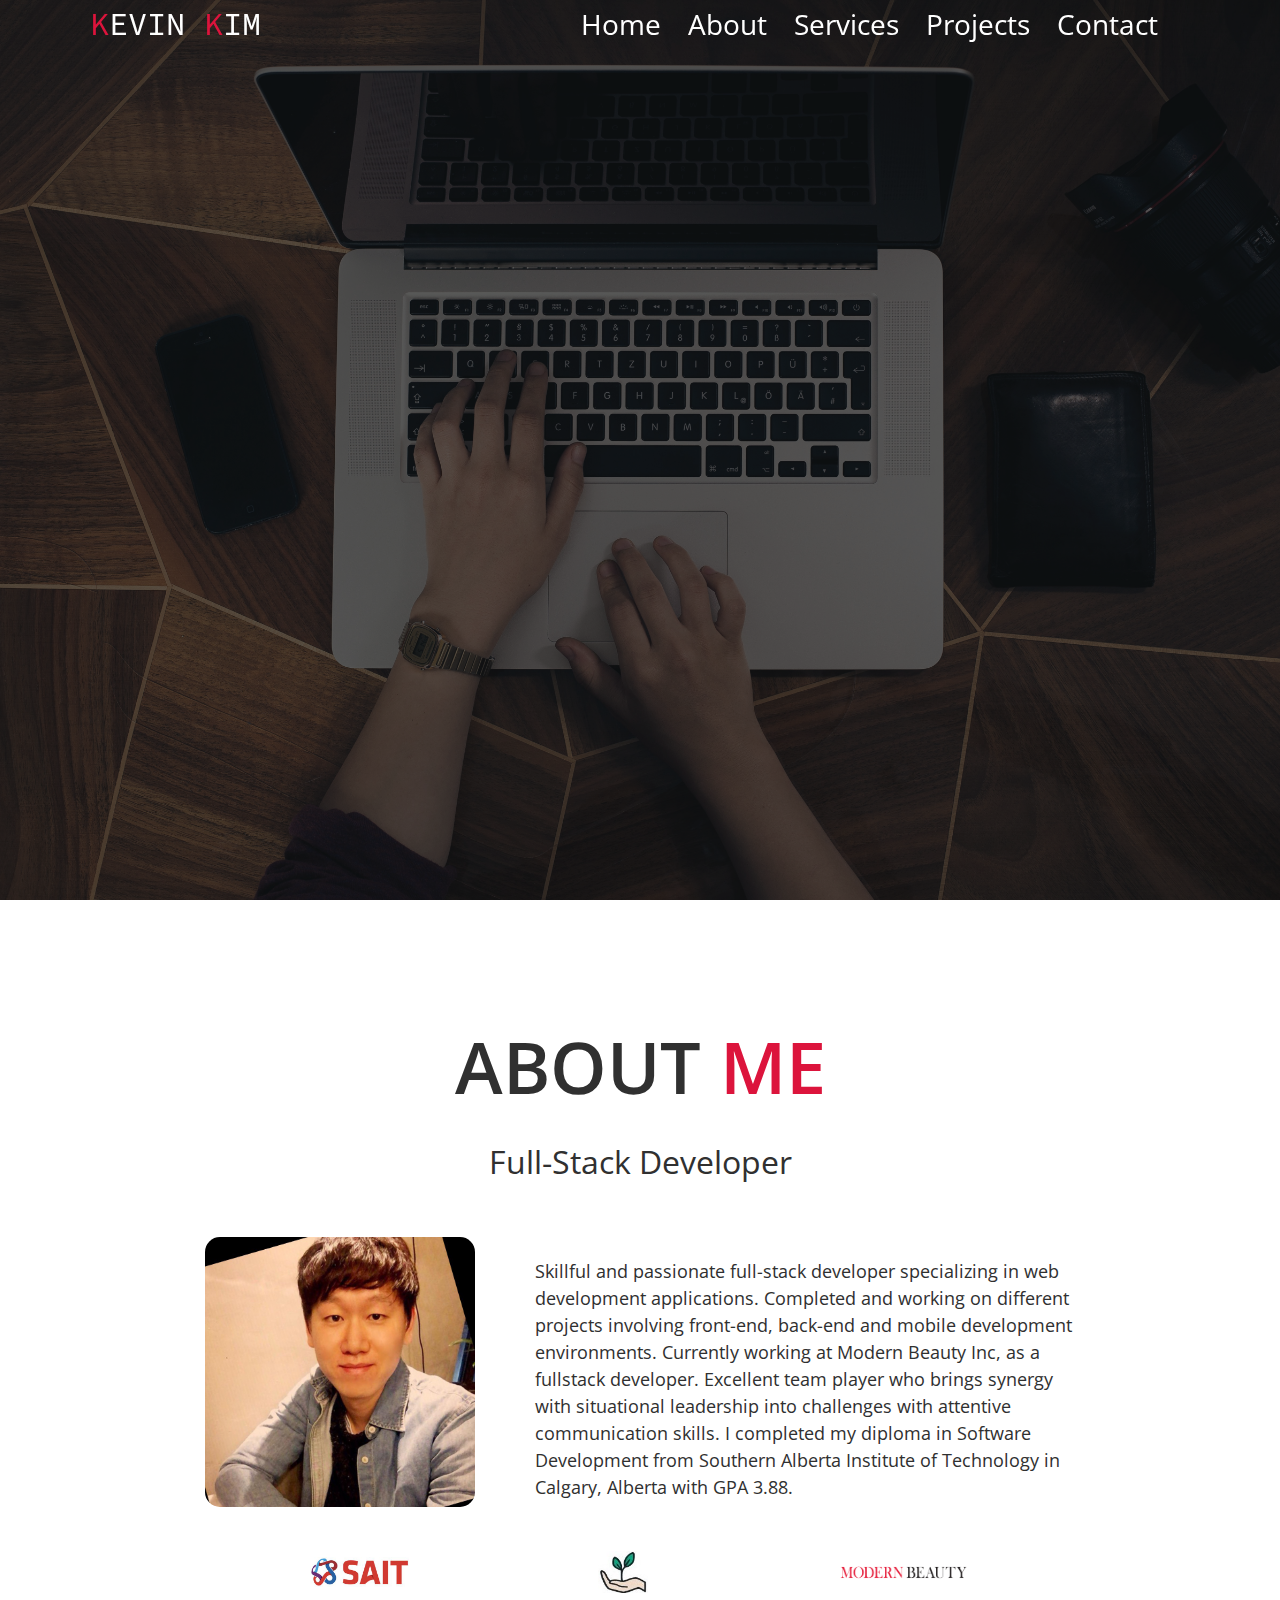
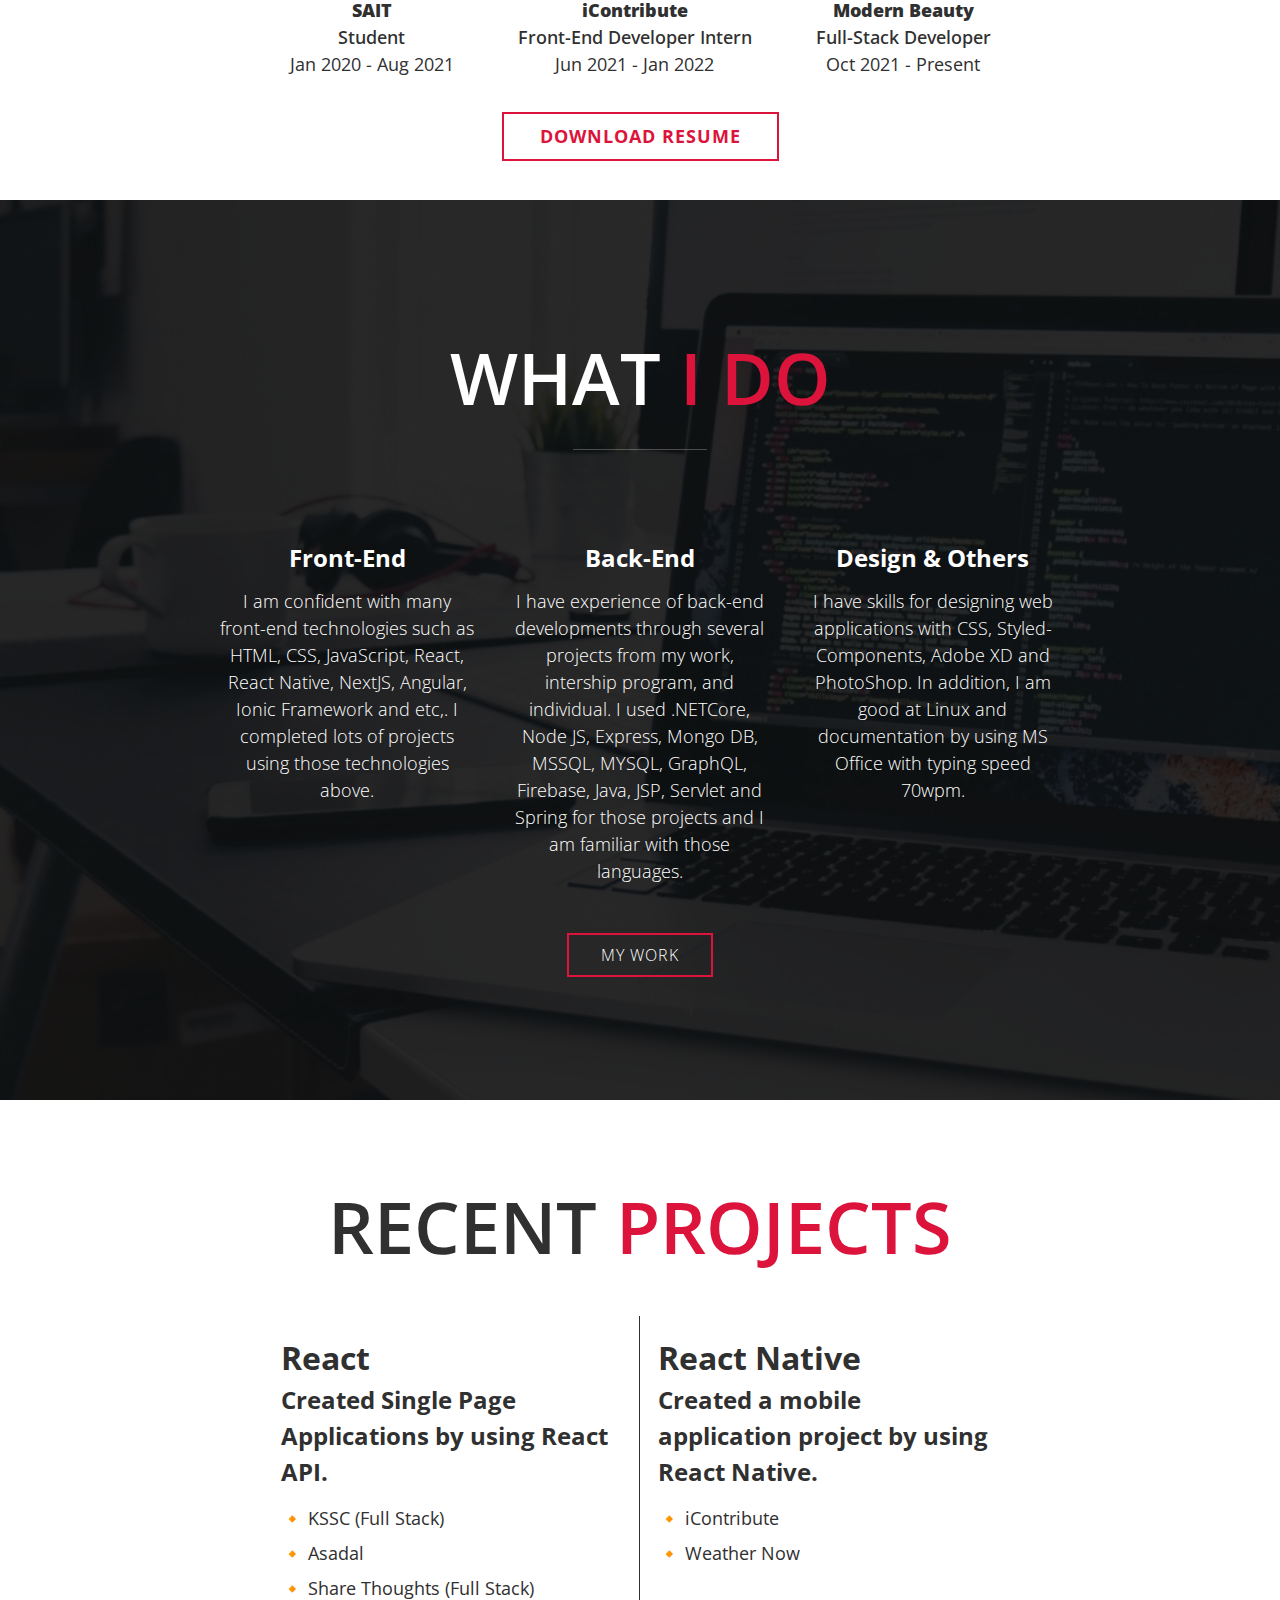
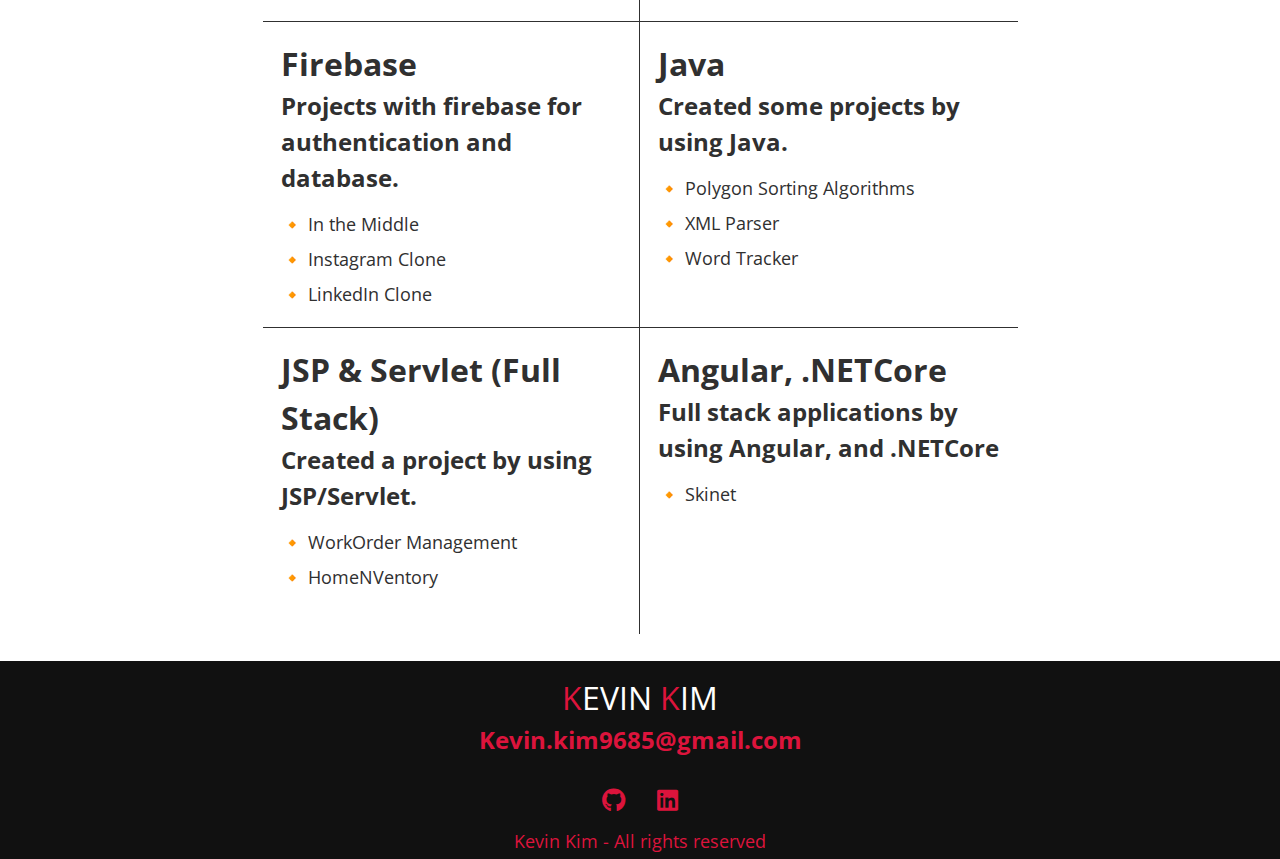
==== commit ae7b9953: "Added more code" ====
--- a/index.html
+++ b/index.html
@@ -173,7 +173,7 @@
                             <li class="project__list">🔸 KSSC (Full Stack) </li>
                             <li class="project__list">🔸 Asadal </li>
                             <li class="project__list">🔸 Share Thoughts (Full Stack) </li>
-                            <li class="project__list">🔸 Number Baseball </li>
+                            <!-- <li class="project__list">🔸 Number Baseball </li> -->
                             <!-- <li class="project__list">🔸 Reaction Time Checker -->
                             </li>
                         </ul>
